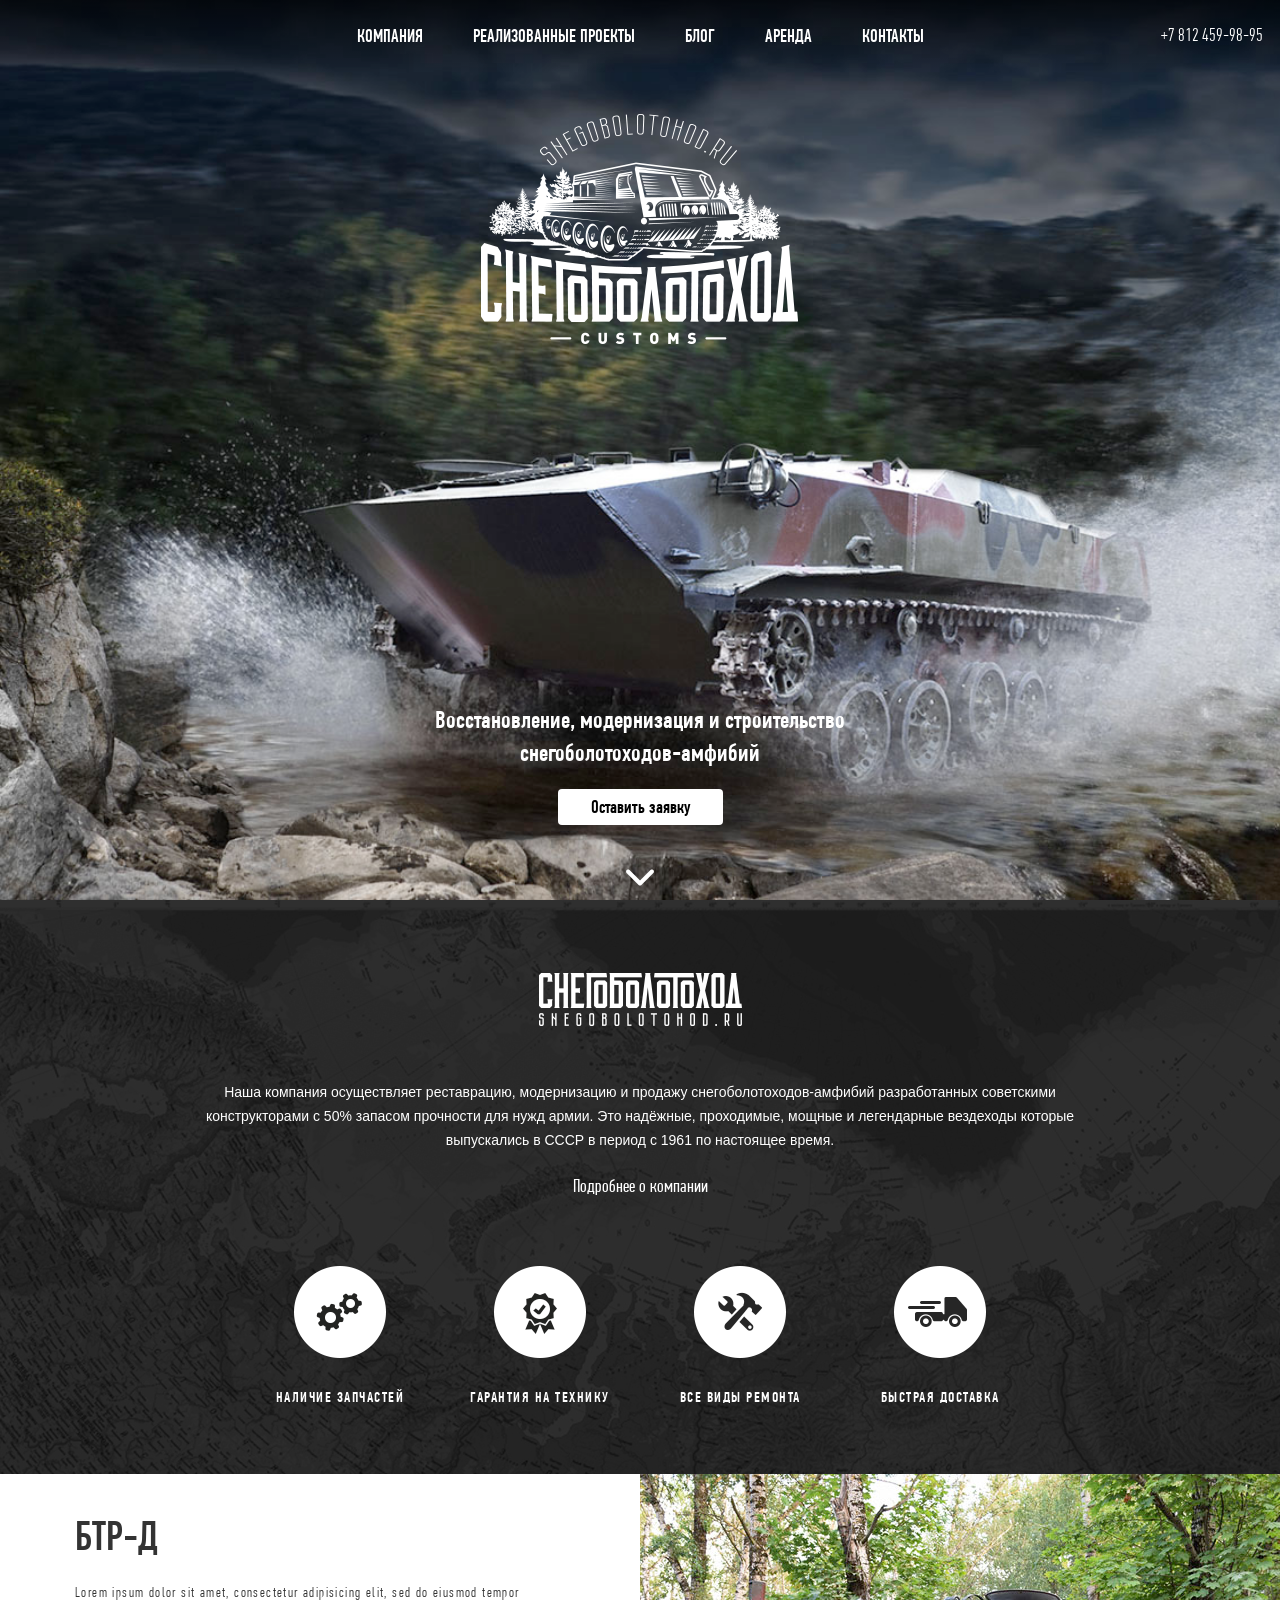
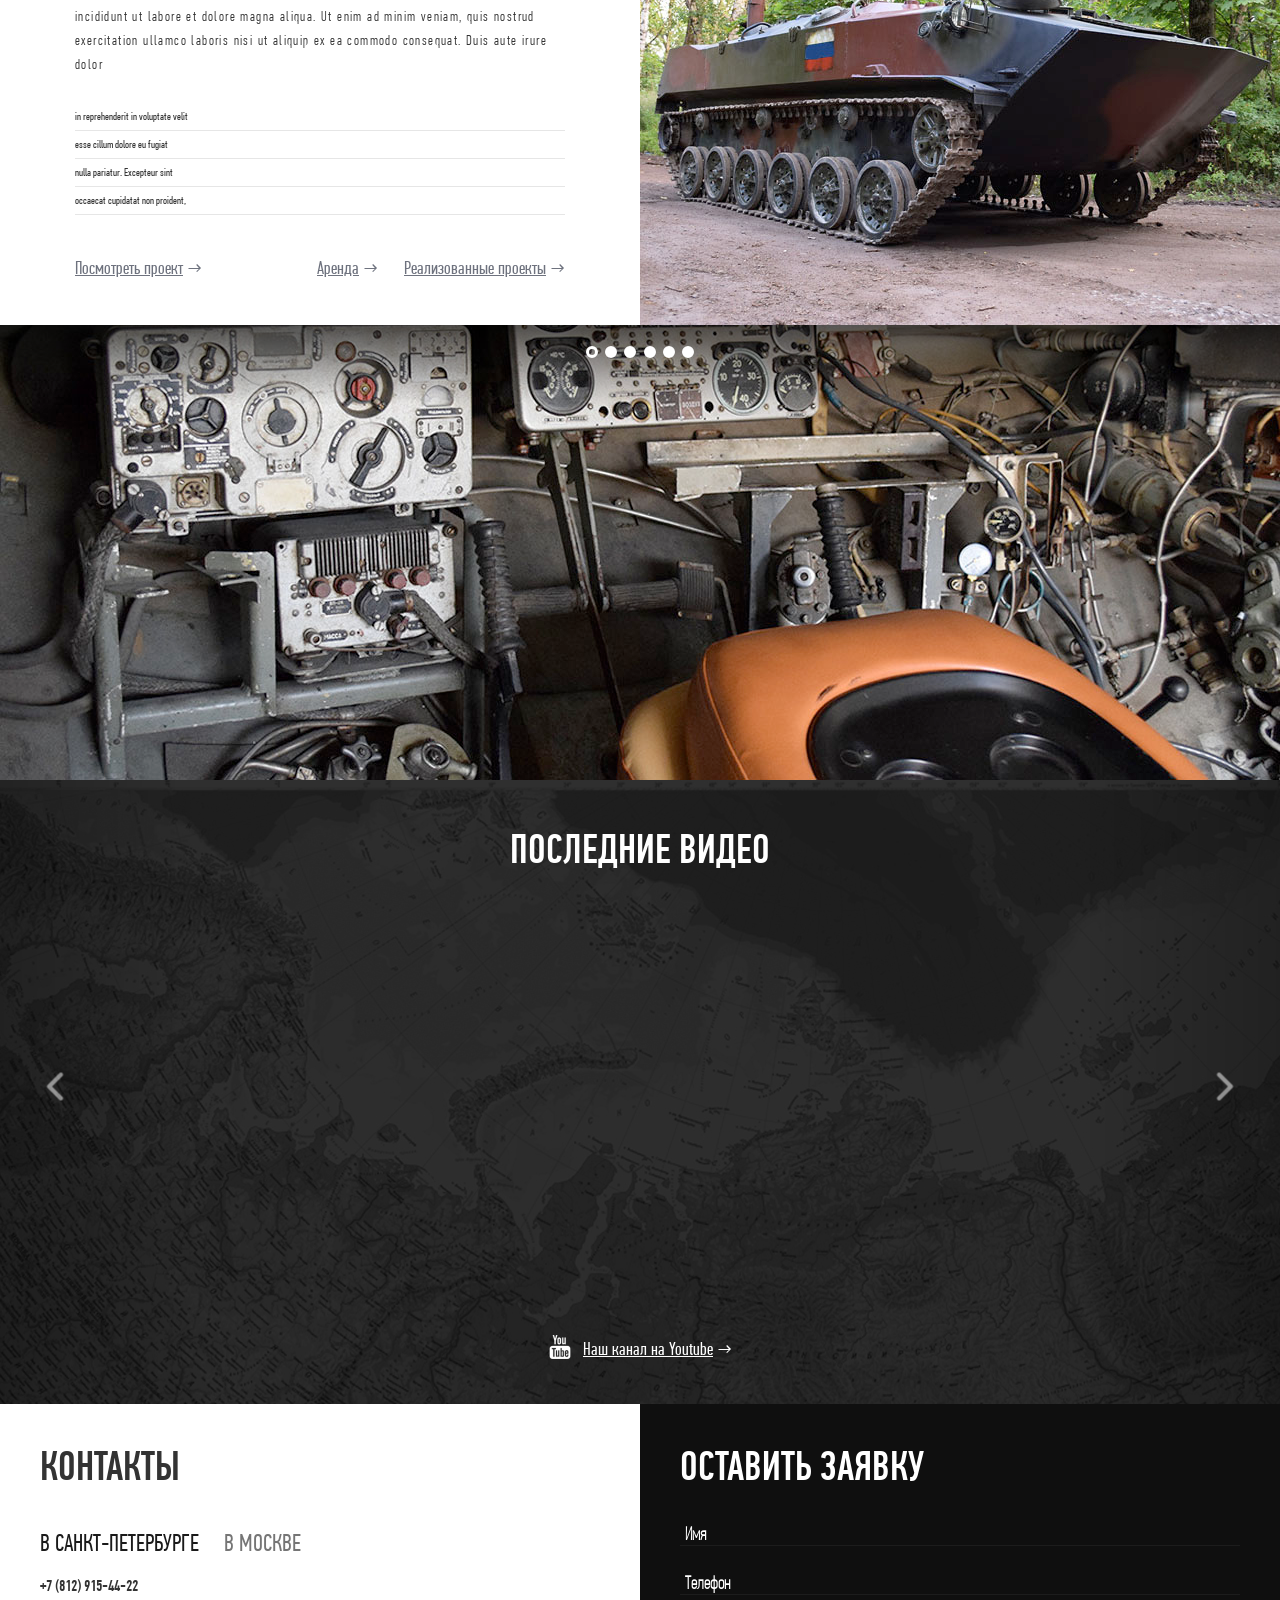
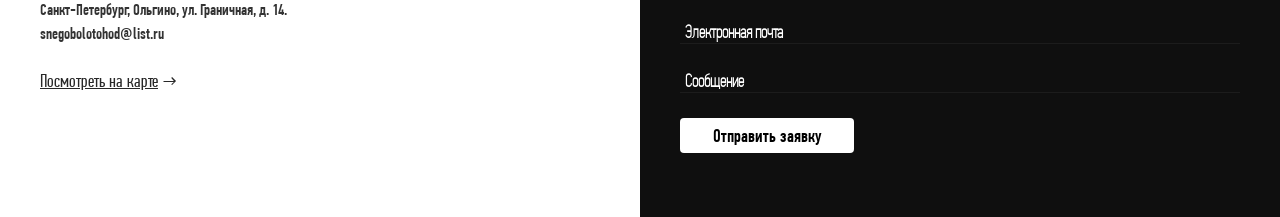
==== index.html @ ec638324 "main-page/fix: responsive styles" ====
<!DOCTYPE html>
<html>
<head>
    <meta charset="utf-8">
    <meta http-equiv="X-UA-Compatible" content="IE=edge">
    <meta name="viewport" content="width=device-width, initial-scale=1">
    <title></title>
    
    <link href="https://fonts.googleapis.com/css?family=Open+Sans:400,600&amp;subset=cyrillic" rel="stylesheet">
    <link rel="stylesheet" href="bower_components/bootstrap/dist/css/bootstrap.min.css" integrity="sha384-BVYiiSIFeK1dGmJRAkycuHAHRg32OmUcww7on3RYdg4Va+PmSTsz/K68vbdEjh4u" crossorigin="anonymous">
    <link rel="stylesheet" href="assets/css/main.css">
    <link rel="stylesheet" href="assets/css/media.css">
</head>
<body>
    <nav id="mainNav" class="navbar navbar-custom navbar-static-top">
        <div class="container">
            <div class="navbar-header page-scroll">
                <button type="button" class="navbar-toggle collapsed" data-toggle="collapse" data-target="#navbar-collapse-1">
                    <span class="icon-bar"></span>
                    <span class="icon-bar"></span>
                    <span class="icon-bar"></span>
                    <span class="sr-only">Toggle navigation</span>
                </button>
                <!-- <a class="navbar-brand page-scroll" href="#page-top">Some img</a> -->
            </div>
            <div class="collapse navbar-collapse" id="navbar-collapse-1">
                <ul class="nav navbar-nav navbar-center">
                    <li>
                        <a class="page-scroll" href="#company">Компания</a>
                    </li>
                    <li>
                        <a class="page-scroll" href="#portfolio">Реализованные проекты</a>
                    </li>
                    <li>
                        <a class="page-scroll" href="#blog">Блог</a>
                    </li>
                    <li>
                        <a class="page-scroll" href="#rent">Аренда</a>
                    </li>
                    <li>
                        <a class="page-scroll" href="#contacts">Контакты</a>
                    </li>
                </ul>
                <ul class="nav navbar-nav navbar-right">
                    <li>+7 812 459-98-95</li>
                </ul>
            </div>
        </div>
    </nav>
    <!-- Header -->
    <header>
        <div class="container text-center">
            <div class="row">
                <div class="intro-logo">
                    <img src="assets/images/logo.png" alt="">
                </div>
            </div>
            <div class="row">
                <div class="intro-text">
                    <p>Восстановление, модернизация и строительство снегоболотоходов-амфибий</p>
                    <button class="btn intro-btn white-btn">Оставить заявку</button>
                    <a href=""><i class="small-icon white-arrow"></i></a>
                </div> 
            </div>
            
        </div>
    </header>
    
    <section id="company">
        <div class="container">
            <div class="row">
                <div class="col-xs-12 text-center">
                    <div class="company-logo">
                        <img src="assets/images/logo-min.png" alt="">
                    </div>
                </div>
            </div>
            <div class="row">
                <div class="col-xs-12 text-center">
                    <p>Наша компания осуществляет реставрацию, модернизацию и продажу снегоболотоходов-амфибий разработанных советскими конструкторами с 50% запасом прочности для нужд армии. Это надёжные, проходимые, мощные и легендарные вездеходы которые выпускались в СССР в период с 1961 по настоящее время.</p>
                </div>
                <div class="col-xs-12 text-center">
                    <a href="">Подробнее о компании</a>
                </div>
            </div>
            <div class="row features">
                <div class="col-xs-12 col-sm-3 text-center">
                    <i class="circle-icon tools"></i>
                    <h2 class="company-heading">Наличие запчастей</h2>
                </div>
                <div class="col-xs-12 col-sm-3 text-center">
                    <i class="circle-icon medal"></i>
                    <h2 class="company-heading">Гарантия на технику</h2>
                </div>
                <div class="col-xs-12 col-sm-3 text-center">
                    <i class="circle-icon repairs"></i>
                    <h2 class="company-heading">Все виды ремонта</h2>
                </div>
                <div class="col-xs-12 col-sm-3 text-center">
                    <i class="circle-icon bus"></i>
                    <h2 class="company-heading">Быстрая доставка</h2>
                </div>
            </div>
        </div>
    </section>
    <section id="portfolio" class="clearfix">
        <div class="col-xs-12 col-sm-6 text-col">
            <h1 class="text-left">БТР-Д</h1>
            <p>Lorem ipsum dolor sit amet, consectetur adipisicing elit, sed do eiusmod tempor incididunt ut labore et dolore magna aliqua. Ut enim ad minim veniam, quis nostrud exercitation ullamco laboris nisi ut aliquip ex ea commodo consequat. Duis aute irure dolor</p>
            <ul class="list-unstyled list-underline">
                <li>in reprehenderit in voluptate velit </li>
                <li>esse cillum dolore eu fugiat </li>
                <li>nulla pariatur. Excepteur sint </li>
                <li>occaecat cupidatat non proident, </li>
            </ul>
            <div class="links clearfix">
                <a href=""><span>Посмотреть проект</span> →</a>
                <a href=""><span>Реализованные проекты</span> →</a>
                <a href=""><span>Аренда</span> →</a>
            </div>
        </div>
        <div class="col-xs-12 col-sm-6 image-col">
            <img src="assets/images/pic1.jpg" alt="">   
        </div>
    </section>
    
    <section id="gallery">
        <div id="galleryCarousel" class="carousel slide" data-ride="carousel">
            <ol class="carousel-indicators">
                <li data-target="#galleryCarousel" data-slide-to="0" class="active"></li>
                <li data-target="#galleryCarousel" data-slide-to="1"></li>
                <li data-target="#galleryCarousel" data-slide-to="2"></li>
                <li data-target="#galleryCarousel" data-slide-to="3"></li>
                <li data-target="#galleryCarousel" data-slide-to="4"></li>
                <li data-target="#galleryCarousel" data-slide-to="5"></li>
            </ol> 
            <div class="carousel-inner" role="listbox">
                <div class="item active">
                    <img src="assets/images/pic2.jpg" alt="">
                </div>
                <div class="item">
                    <img src="assets/images/pic2.jpg" alt="">
                </div>
                <div class="item">
                    <img src="assets/images/pic2.jpg" alt="">
                </div>
                <div class="item">
                    <img src="assets/images/pic2.jpg" alt="">
                </div>
                <div class="item">
                    <img src="assets/images/pic2.jpg" alt="">
                </div>
                <div class="item">
                    <img src="assets/images/pic2.jpg" alt="">
                </div>
            </div>
        </div>
    </section>
    
    <section id="video">
        <div id="videoCarousel" class="carousel slide clearfix" data-ride="carousel" data-interval="false">
            <h1 class="text-center">Последние видео</h1>
            <div class="carousel-inner" role="listbox">
                <div class="item active">
                    <div class="iframe-container">
                        <iframe src="https://www.youtube.com/embed/xzTuMqODyd0" frameborder="0" allowfullscreen></iframe>
                    </div>
                </div>

                <div class="item">
                    <div class="iframe-container">
                        <iframe src="https://www.youtube.com/embed/xzTuMqODyd0" frameborder="0" allowfullscreen></iframe>
                    </div>
                </div>

                <div class="item">
                    <div class="iframe-container">
                        <iframe src="https://www.youtube.com/embed/xzTuMqODyd0" frameborder="0" allowfullscreen></iframe>
                    </div>
                </div>
            </div>

            <!-- Left and right controls -->
            <a class="left carousel-control" href="#videoCarousel" role="button" data-slide="prev">
                <span class="small-icon white-arrow" aria-hidden="true"></span>
                <span class="sr-only">Previous</span>
            </a>
            <a class="right carousel-control" href="#videoCarousel" role="button" data-slide="next">
                <span class="small-icon white-arrow" aria-hidden="true"></span></span>
                <span class="sr-only">Next</span>
            </a>
            <div class="container text-center">
                <div class="row read-more">
                    <i class="small-icon youtube-big"></i>
                    <a href=""><span>Наш канал на Youtube</span> →</a>
                </div>
            </div>            
        </div>
    </section>
    
    <section id="contacts" class="clearfix">
        <div class="col-xs-12 col-sm-6 contacts-col text-col">
            <h1>КОНТАКТЫ</h1>
            <div class="col-xs-7 address">
                <ul class="nav nav-pills">
                    <li class="active"><a data-toggle="pill" href="#spb">В Санкт-Петербурге</a></li>
                    <li><a data-toggle="pill" href="#msk">В Москве</a></li>
                </ul>
                <div class="tab-content">
                    <div id="spb" class="tab-pane fade in active">
                        <p>+7 (812) 915-44-22</p>
                        <p>Санкт-Петербург, Ольгино, ул. Граничная, д. 14.</p>
                        <p>snegobolotohod@list.ru</p>
                        <a href=""><span>Посмотреть на карте</span> →</a>
                    </div>
                    <div id="msk" class="tab-pane fade">
                        <p>+7 (812) 915-44-22</p>
                        <p>Санкт-Петербург, Ольгино, ул. Граничная, д. 14.</p>
                        <p>snegobolotohod@list.ru</p>
                        <a href=""><span>Посмотреть на карте</span> →</a>
                    </div>
                </div>
            </div>           
        </div> 
        <div class="col-xs-12 col-sm-6 feedback-col text-col">
            <h1>Оставить заявку</h1>
            <form>
                <div class="group">      
                    <input type="text" required>
                    <span class="bar"></span>
                    <label>Имя</label>
                </div>
                <div class="group">      
                    <input type="text" required>
                    <span class="bar"></span>
                    <label>Телефон</label>
                </div>
                <div class="group">      
                    <input type="email" required>
                    <span class="bar"></span>
                    <label>Электронная почта</label>
                </div>
                <div class="group">      
                    <input type="text" required>
                    <span class="bar"></span>
                    <label>Сообщение</label>
                </div>
            </form>
            <button class="btn white-btn">Отправить заявку</button>
        </div>
    </section>
    
    <script src="bower_components/jquery/dist/jquery.min.js"></script>
    <script src="bower_components/bootstrap/dist/js/bootstrap.min.js"></script>
    <script src="assets/js/main.js"></script>
</body>
</html>
---- assets/css/main.css ----
@font-face {
  font-family: 'PFDinTextCompPro-XThin';
  src: url('../fonts/PFDinTextCompPro-XThin.ttf');
  font-weight: 200;
}
@font-face {
  font-family: 'PFDinTextCompPro-Light';
  src: url('../fonts/PFDinTextCompPro-Light.ttf');
  font-weight: 300;
}
@font-face {
  font-family: 'PFDinTextCompPro-Regular';
  src: url('../fonts/PFDinTextCompPro-Regular.ttf');
  font-weight: 400;
}
@font-face {
  font-family: 'PFDinTextCompPro-Medium';
  src: url('../fonts/PFDinTextCompPro-Medium.ttf');
  font-weight: 500;
}
body {
  font-family: 'OpenSans', sans-serif;
  font-size: 19px;
  font-weight: 400;
}
#mainNav {
  font-family: 'PFDinTextCompPro-Medium', sans-serif;
  background-color: transparent;
  border: 0;
  position: absolute;
  width: 100%;
  background: -moz-linear-gradient(top, rgba(0, 0, 0, 0.65) 0%, rgba(0, 0, 0, 0) 100%);
  /* FF3.6-15 */
  background: -webkit-linear-gradient(top, rgba(0, 0, 0, 0.65) 0%, rgba(0, 0, 0, 0) 100%);
  /* Chrome10-25,Safari5.1-6 */
  background: linear-gradient(to bottom, rgba(0, 0, 0, 0.65) 0%, rgba(0, 0, 0, 0) 100%);
  /* W3C, IE10+, FF16+, Chrome26+, Opera12+, Safari7+ */
  filter: progid:DXImageTransform.Microsoft.gradient(startColorstr='#a6000000', endColorstr='#00000000', GradientType=0);
  /* IE6-9 */
}
#mainNav.navbar-fixed-top {
  background: #0f0e0e;
}
@media (min-width: 1200px) {
  #mainNav .container {
    width: 100%;
  }
}
p {
  line-height: 1.3;
}
h1 {
  font-family: 'PFDinTextCompPro-Medium', sans-serif;
  font-size: 41px;
  text-transform: uppercase;
}
.menu-items {
  font-family: 'PFDinTextCompPro-Medium', sans-serif;
  text-transform: uppercase;
  color: #fff;
  font-size: 18px;
}
.link-underline {
  font-family: 'PFDinTextCompPro-Regular', sans-serif;
  font-size: 18px;
}
.link-underline span {
  text-decoration: underline;
}
.link-underline:hover {
  text-decoration: none;
}
.text-style {
  font-size: 14px;
  line-height: 24px;
}
.navbar-nav.navbar-center {
  position: absolute;
  left: 50%;
  transform: translatex(-50%);
  min-width: 614px;
}
.navbar-nav > li > a {
  font-family: 'PFDinTextCompPro-Medium', sans-serif;
  text-transform: uppercase;
  color: #fff;
  font-size: 18px;
  padding: 26px 25px;
}
.navbar-right > li {
  font-family: 'PFDinTextCompPro-Medium', sans-serif;
  text-transform: uppercase;
  color: #fff;
  font-size: 18px;
  font-family: 'PFDinTextCompPro-Light', sans-serif;
  padding: 23px 17px;
}
.navbar-nav.navbar-right {
  font-family: 'PFDinTextCompPro-Light', sans-serif;
  padding-right: 0;
}
.navbar-toggle .icon-bar {
  background-color: #fff;
}
.small-icon {
  background-image: url('../images/sprite-1.png');
  background-repeat: no-repeat;
  display: block;
}
.small-icon.white-arrow {
  width: 28px;
  height: 17px;
  background-position: -5px -5px;
}
.small-icon .sprite-dark-arrow {
  width: 17px;
  height: 29px;
  background-position: -43px -5px;
}
.small-icon .sprite-drive2 {
  width: 16px;
  height: 16px;
  background-position: -5px -44px;
}
.small-icon .sprite-inst {
  width: 16px;
  height: 16px;
  background-position: -31px -44px;
}
.small-icon .sprite-vk {
  width: 23px;
  height: 13px;
  background-position: -70px -5px;
}
.small-icon .sprite-yout {
  width: 18px;
  height: 12px;
  background-position: -70px -28px;
}
.youtube-big {
  background-image: url('../images/youtube-24.png');
  background-repeat: no-repeat;
  display: block;
  width: 24px;
  height: 24px;
}
.circle-icon {
  background-image: url('../images/sprite-2.png');
  background-repeat: no-repeat;
  display: block;
}
.circle-icon.bus {
  width: 92px;
  height: 92px;
  background-position: -5px -5px;
}
.circle-icon.marker {
  width: 64px;
  height: 64px;
  background-position: -107px -5px;
}
.circle-icon.medal {
  width: 92px;
  height: 92px;
  background-position: -181px -5px;
}
.circle-icon.tools {
  width: 92px;
  height: 92px;
  background-position: -283px -5px;
}
.circle-icon.repairs {
  width: 92px;
  height: 92px;
  background-position: -385px -5px;
}
header {
  font-family: 'PFDinTextCompPro-Medium', sans-serif;
  color: #fff;
  background-image: url(../images/bg1.jpg);
  min-height: 600px;
  background-size: cover;
}
header .container {
  /*text-align: center;*/
  height: 100%;
  position: relative;
}
header .intro-logo {
  display: inline-block;
  margin-top: 114px;
}
header .intro-text {
  position: relative;
  max-width: 500px;
  margin: 0 auto;
  /*top: 93px;*/
  top: 94px;
  font-size: 25px;
}
header .intro-btn {
  margin: 10px auto 44px;
}
header .white-arrow {
  margin: 0 auto;
}
.white-btn {
  font-family: 'PFDinTextCompPro-Medium', sans-serif;
  background-color: #fff;
  color: #000;
  margin: 10px auto 44px;
  font-size: 18px;
  padding: 4px 32px;
}
#company {
  min-height: 574px;
  background-image: url(../images/bg.jpg);
  color: #fff;
}
#company .row {
  max-width: 900px;
  width: 100%;
  margin: 0 auto;
}
#company p {
  margin: 0 auto 20px;
  font-size: 14px;
  line-height: 24px;
}
#company a {
  color: #fff;
  font-family: 'PFDinTextCompPro-Regular', sans-serif;
  font-size: 18px;
}
#company a span {
  text-decoration: underline;
}
#company a:hover {
  text-decoration: none;
}
#company .circle-icon {
  margin: 0 auto;
}
#company .features {
  margin-top: 67px;
  max-width: 800px;
}
.company-heading {
  font-family: 'PFDinTextCompPro-Medium', sans-serif;
  text-transform: uppercase;
  color: #fff;
  font-size: 18px;
  margin-top: 31px;
  font-size: 15px;
  letter-spacing: 0.1em;
}
.company-logo {
  margin: 73px auto 54px;
}
#portfolio {
  height: auto;
}
#portfolio .image-col {
  height: auto;
  padding: 0;
}
#portfolio .image-col img {
  width: 100%;
}
#portfolio .text-col {
  padding: 20px 75px;
}
#portfolio .links {
  margin-top: 40px;
}
#portfolio .links a {
  font-family: 'PFDinTextCompPro-Regular', sans-serif;
  font-size: 18px;
  color: #0e1529;
  opacity: .6;
  float: right;
}
#portfolio .links a span {
  text-decoration: underline;
}
#portfolio .links a:hover {
  text-decoration: none;
}
#portfolio .links a:hover {
  opacity: 1;
}
#portfolio .links a:first-child {
  float: left;
}
#portfolio .links a:last-child {
  margin-right: 26px;
}
#portfolio p {
  font-family: 'PFDinTextCompPro-Light', sans-serif;
  font-size: 14px;
  line-height: 24px;
  letter-spacing: 0.1em;
  margin: 21px 0 27px;
}
a .link-arrow {
  text-decoration: none;
}
.list-underline li {
  height: 28px;
  border-bottom: 1px solid #E6E6E6;
  font-size: 11px;
  font-family: 'PFDinTextCompPro-Regular', sans-serif;
  padding: 6px 0;
}
#gallery .carousel-inner > .item > a > img,
#gallery .carousel-inner > .item > img {
  width: 100%;
  object-fit: cover;
  min-height: 350px;
}
#gallery .carousel-indicators {
  top: 0;
  width: 100%;
  left: 0;
  margin-left: 0;
  height: 80px;
  bottom: 0;
  background: -moz-linear-gradient(top, rgba(0, 0, 0, 0.65) 0%, rgba(0, 0, 0, 0) 100%);
  background: -webkit-linear-gradient(top, rgba(0, 0, 0, 0.65) 0%, rgba(0, 0, 0, 0) 100%);
  background: linear-gradient(to bottom, rgba(0, 0, 0, 0.65) 0%, rgba(0, 0, 0, 0) 100%);
  filter: progid:DXImageTransform.Microsoft.gradient(startColorstr='#a6000000', endColorstr='#00000000', GradientType=0);
}
#gallery .carousel-indicators li {
  margin-top: 21px;
  width: 12px;
  height: 12px;
  background-color: #fff;
  border: 3px solid #fff;
}
#gallery .carousel-indicators li.active {
  background-color: transparent;
  margin: 1px;
}
#video {
  background-image: url(../images/bg.jpg);
  color: #fff;
  /* 16x9 Aspect Ratio 
    .intrinsic-container-16x9 {
      padding-bottom: 56.25%;
    }

    /* 4x3 Aspect Ratio 
    .intrinsic-container-4x3 {
      padding-bottom: 75%;
    }*/
}
#video .iframe-container {
  max-width: 715px;
  max-height: 400px;
  position: relative;
  height: 0;
  overflow: hidden;
  padding-bottom: 400px;
  margin: 0 auto;
  display: block;
}
#video .iframe-container iframe {
  position: absolute;
  top: 0;
  /*left: 0;*/
  width: 100%;
  height: 100%;
  max-width: 715px;
  max-height: 400px;
}
#video h1 {
  margin: 47px 0 30px;
}
#video .white-arrow {
  top: 50%;
  margin-top: -14px;
  position: absolute;
}
#video .left .white-arrow {
  transform: rotate(90deg);
  left: 41px;
}
#video .right .white-arrow {
  transform: rotate(-90deg);
  right: 41px;
}
#video .youtube-big {
  display: inline-block;
  left: 0;
  top: 0;
  position: absolute;
}
#video .read-more {
  position: relative;
  display: inline-block;
  height: 24px;
  margin: 33px auto 45px;
}
#video .read-more span {
  margin-left: 35px;
  color: #fff;
}
#video .read-more a {
  font-family: 'PFDinTextCompPro-Regular', sans-serif;
  font-size: 18px;
  color: #fff;
}
#video .read-more a span {
  text-decoration: underline;
}
#video .read-more a:hover {
  text-decoration: none;
}
#contacts {
  /* active state */
  /* active state */
}
#contacts .feedback-col {
  background-color: #0f0f0f;
  color: #fff;
}
#contacts .text-col {
  padding: 20px 40px;
}
#contacts .address {
  padding: 27px 0;
}
#contacts .address li a {
  padding: 0;
  margin: 0;
  font-family: 'PFDinTextCompPro-Regular', sans-serif;
  font-size: 24px;
  text-transform: uppercase;
  color: #1a1a1a;
  opacity: .6;
}
#contacts li.active a {
  background-color: #fff;
  opacity: 1;
}
#contacts li:hover a {
  background-color: #fff;
  opacity: .8;
}
#contacts .nav-pills > li + li {
  margin-left: 25px;
}
#contacts .tab-content > .tab-pane {
  margin-top: 14px;
}
#contacts p {
  font-family: 'PFDinTextCompPro-Medium', sans-serif;
  font-size: 16px;
  line-height: 24px;
  margin: 0;
}
#contacts a {
  font-family: 'PFDinTextCompPro-Regular', sans-serif;
  font-size: 18px;
  color: #282828;
  display: block;
  margin-top: 22px;
}
#contacts a span {
  text-decoration: underline;
}
#contacts a:hover {
  text-decoration: none;
}
#contacts form {
  margin-top: 23px;
}
#contacts .group {
  position: relative;
  margin-bottom: 15px;
}
#contacts input {
  font-size: 16px;
  padding: 6px 10px 4px;
  display: block;
  width: 100%;
  border: none;
  border-bottom: 1px solid #1C1C1C;
  background-color: transparent;
}
#contacts input:focus {
  outline: none;
}
#contacts label {
  color: #fff;
  font-size: 18px;
  font-family: 'PFDinTextCompPro-XThin', sans-serif;
  position: absolute;
  pointer-events: none;
  left: 5px;
  top: 10px;
  transition: 0.2s ease all;
  -moz-transition: 0.2s ease all;
  -webkit-transition: 0.2s ease all;
}
#contacts input:focus ~ label,
#contacts input:valid ~ label {
  top: -10px;
  font-size: 14px;
  color: #fff;
}
#contacts .bar {
  position: relative;
  display: block;
  width: 100%;
}
#contacts .bar:before,
#contacts .bar:after {
  content: '';
  height: 1px;
  width: 0;
  bottom: 1px;
  position: absolute;
  background: #BFBFBF;
  transition: 0.2s ease all;
  -moz-transition: 0.2s ease all;
  -webkit-transition: 0.2s ease all;
}
#contacts input:focus ~ .bar:before,
#contacts input:focus ~ .bar:after {
  width: 100%;
}
---- assets/css/media.css ----
@media (min-width: 1280px) {
  /*.container {
		width: 1260px;
	}*/
}
@media (max-width: 1200px) {
  .container {
    width: 100%;
  }
}
@media (max-width: 870px) {
  .navbar-nav > li > a {
    padding: 26px 20px;
  }
  #video .left .white-arrow {
    left: 10px;
  }
  #video .right .white-arrow {
    right: 10px;
  }
}
@media (max-width: 768px) {
  #video .iframe-container {
    margin: 0 40px;
  }
}
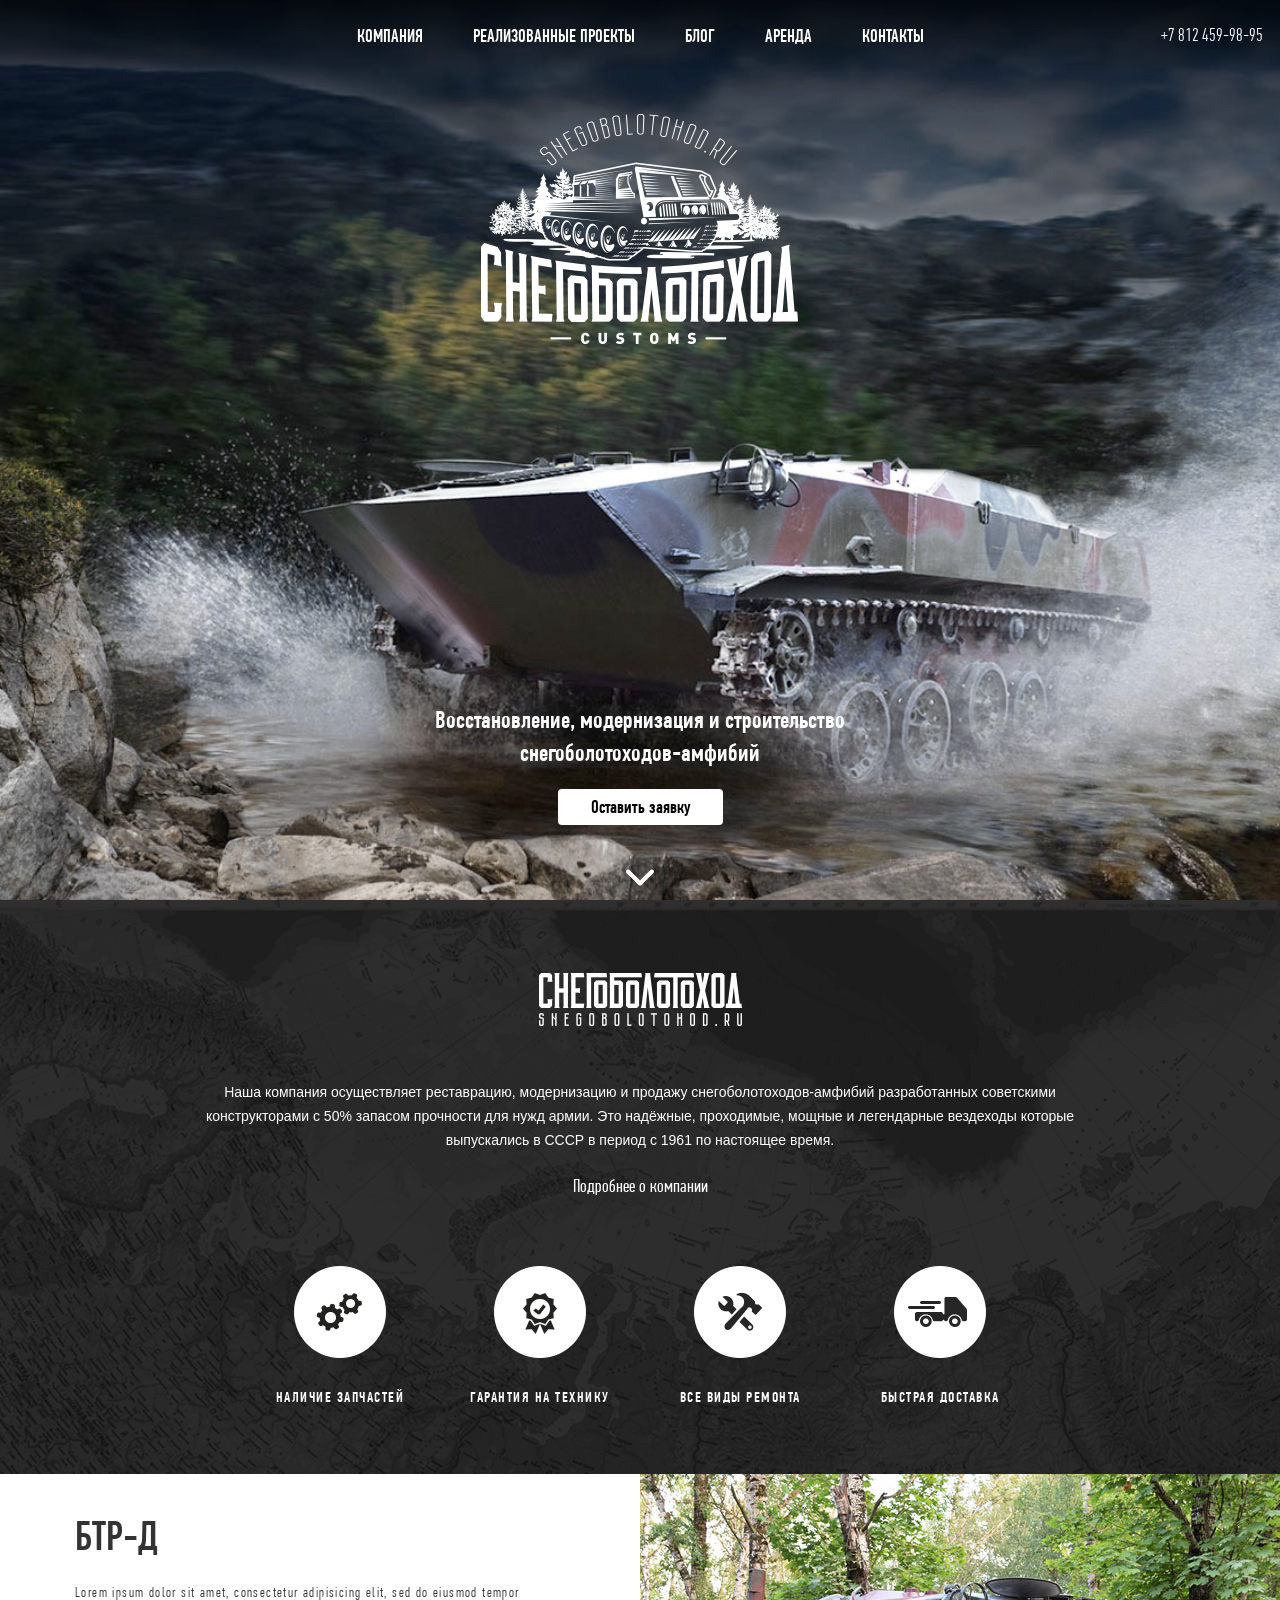
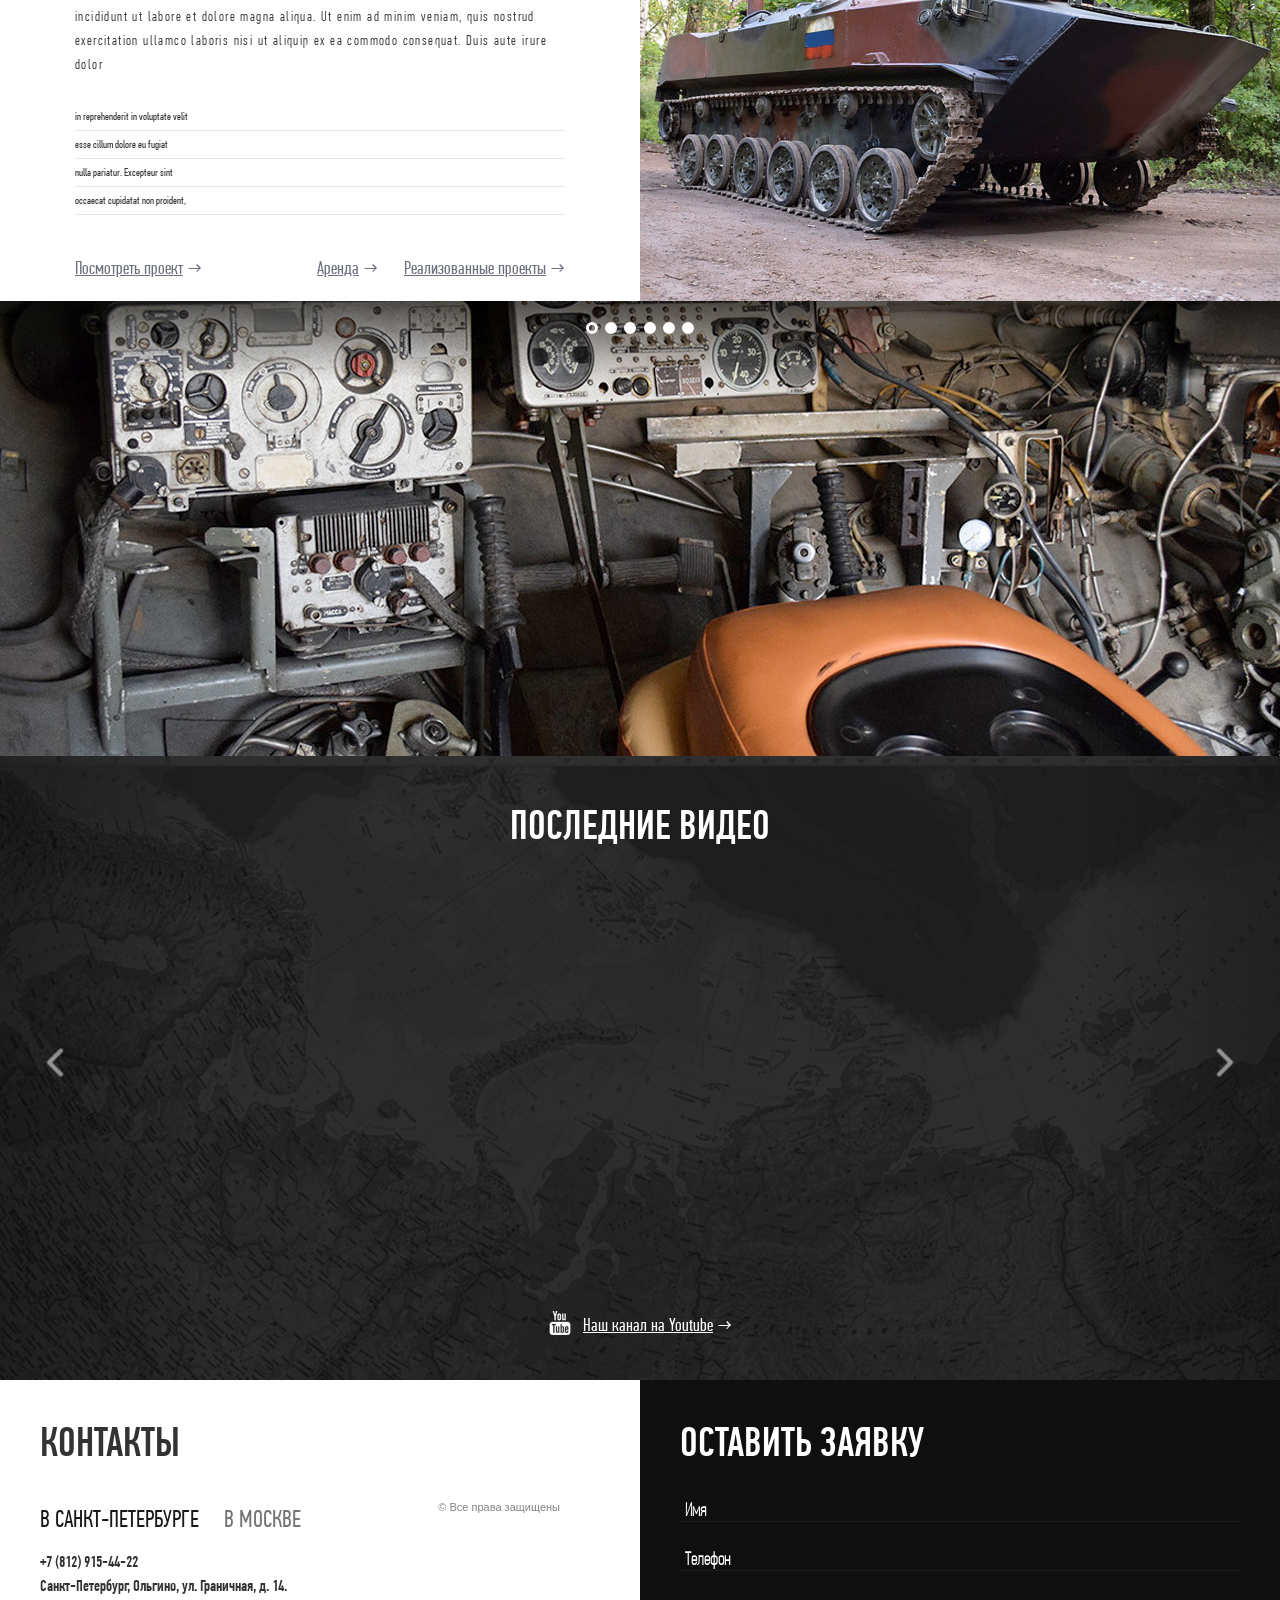
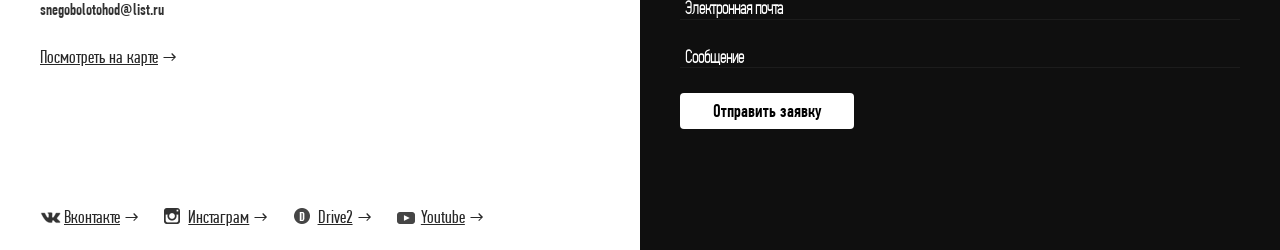
==== commit b2ae70b9: "responsive styles added" ====
--- a/index.html
+++ b/index.html
@@ -23,7 +23,7 @@
                 </button>
                 <!-- <a class="navbar-brand page-scroll" href="#page-top">Some img</a> -->
             </div>
-            <div class="collapse navbar-collapse" id="navbar-collapse-1">
+            <div class="collapse navbar-collapse clearfix" id="navbar-collapse-1">
                 <ul class="nav navbar-nav navbar-center">
                     <li>
                         <a class="page-scroll" href="#company">Компания</a>
@@ -41,7 +41,7 @@
                         <a class="page-scroll" href="#contacts">Контакты</a>
                     </li>
                 </ul>
-                <ul class="nav navbar-nav navbar-right">
+                <ul class="nav navbar-nav navbar-right hidden-xs">
                     <li>+7 812 459-98-95</li>
                 </ul>
             </div>
@@ -120,7 +120,7 @@
             </div>
         </div>
         <div class="col-xs-12 col-sm-6 image-col">
-            <img src="assets/images/pic1.jpg" alt="">   
+            <img src="assets/images/pic1.jpg" alt="" class="img-responsive">   
         </div>
     </section>
     
@@ -136,22 +136,22 @@
             </ol> 
             <div class="carousel-inner" role="listbox">
                 <div class="item active">
-                    <img src="assets/images/pic2.jpg" alt="">
-                </div>
-                <div class="item">
-                    <img src="assets/images/pic2.jpg" alt="">
-                </div>
-                <div class="item">
-                    <img src="assets/images/pic2.jpg" alt="">
-                </div>
-                <div class="item">
-                    <img src="assets/images/pic2.jpg" alt="">
-                </div>
-                <div class="item">
-                    <img src="assets/images/pic2.jpg" alt="">
-                </div>
-                <div class="item">
-                    <img src="assets/images/pic2.jpg" alt="">
+                    <img src="assets/images/pic2.jpg" alt="" class="img-responsive">
+                </div>
+                <div class="item">
+                    <img src="assets/images/pic2.jpg" alt="" class="img-responsive">
+                </div>
+                <div class="item">
+                    <img src="assets/images/pic2.jpg" alt="" class="img-responsive">
+                </div>
+                <div class="item">
+                    <img src="assets/images/pic2.jpg" alt="" class="img-responsive">
+                </div>
+                <div class="item">
+                    <img src="assets/images/pic2.jpg" alt="" class="img-responsive">
+                </div>
+                <div class="item">
+                    <img src="assets/images/pic2.jpg" alt="" class="img-responsive">
                 </div>
             </div>
         </div>
@@ -201,7 +201,7 @@
     <section id="contacts" class="clearfix">
         <div class="col-xs-12 col-sm-6 contacts-col text-col">
             <h1>КОНТАКТЫ</h1>
-            <div class="col-xs-7 address">
+            <div class="col-xs-12 col-md-9 col-lg-7 address">
                 <ul class="nav nav-pills">
                     <li class="active"><a data-toggle="pill" href="#spb">В Санкт-Петербурге</a></li>
                     <li><a data-toggle="pill" href="#msk">В Москве</a></li>
@@ -220,7 +220,27 @@
                         <a href=""><span>Посмотреть на карте</span> →</a>
                     </div>
                 </div>
-            </div>           
+            </div>     
+            <span class="rights">© Все права защищены</span> 
+            <div class="col-xs-12 links clearfix">
+                    <a href="">
+                        <span class="small-icon vk"></span>
+                        <span class="social-text">Вконтакте</span> →
+                    </a>
+                    <a href="">
+                        <span class="small-icon instagram"></span>
+                        <span class="social-text">Инстаграм</span> →
+                    </a>
+                    <a href="">
+                        <span class="small-icon drive2"></span>
+                        <span class="social-text">Drive2</span> →
+                    </a>
+                    <a href="">
+                        <span class="small-icon youtube"></span>
+                        <span class="social-text">Youtube</span> →
+                    </a>
+            </div>
+            
         </div> 
         <div class="col-xs-12 col-sm-6 feedback-col text-col">
             <h1>Оставить заявку</h1>
@@ -252,6 +272,7 @@
     
     <script src="bower_components/jquery/dist/jquery.min.js"></script>
     <script src="bower_components/bootstrap/dist/js/bootstrap.min.js"></script>
+    <script src="assets/js/smooth-scroll.js"></script>
     <script src="assets/js/main.js"></script>
 </body>
 </html>
--- a/assets/css/main.css
+++ b/assets/css/main.css
@@ -80,7 +80,7 @@
   transform: translatex(-50%);
   min-width: 614px;
 }
-.navbar-nav > li > a {
+.navbar-center > li > a {
   font-family: 'PFDinTextCompPro-Medium', sans-serif;
   text-transform: uppercase;
   color: #fff;
@@ -117,22 +117,22 @@
   height: 29px;
   background-position: -43px -5px;
 }
-.small-icon .sprite-drive2 {
+.small-icon.drive2 {
   width: 16px;
   height: 16px;
   background-position: -5px -44px;
 }
-.small-icon .sprite-inst {
+.small-icon.instagram {
   width: 16px;
   height: 16px;
   background-position: -31px -44px;
 }
-.small-icon .sprite-vk {
+.small-icon.vk {
   width: 23px;
   height: 13px;
   background-position: -70px -5px;
 }
-.small-icon .sprite-yout {
+.small-icon.youtube {
   width: 18px;
   height: 12px;
   background-position: -70px -28px;
@@ -266,6 +266,7 @@
 }
 #portfolio .image-col img {
   width: 100%;
+  object-fit: cover;
 }
 #portfolio .text-col {
   padding: 20px 75px;
@@ -357,6 +358,7 @@
 #video .iframe-container {
   max-width: 715px;
   max-height: 400px;
+  width: 70%;
   position: relative;
   height: 0;
   overflow: hidden;
@@ -459,6 +461,13 @@
   line-height: 24px;
   margin: 0;
 }
+#contacts .rights {
+  font-size: 11px;
+  opacity: .6;
+  float: right;
+  margin-top: 25px;
+  margin-right: 40px;
+}
 #contacts a {
   font-family: 'PFDinTextCompPro-Regular', sans-serif;
   font-size: 18px;
@@ -471,6 +480,25 @@
 }
 #contacts a:hover {
   text-decoration: none;
+}
+#contacts .links {
+  padding: 0;
+  margin-top: 85px;
+}
+#contacts .links a {
+  position: relative;
+  display: inline-block;
+  margin-right: 20px;
+}
+#contacts .links a span {
+  display: inline-block;
+}
+#contacts .links a .social-text {
+  padding-left: 24px;
+}
+#contacts .links a .small-icon {
+  position: absolute;
+  bottom: 6px;
 }
 #contacts form {
   margin-top: 23px;
--- a/assets/css/media.css
+++ b/assets/css/media.css
@@ -6,6 +6,11 @@
 @media (max-width: 1200px) {
   .container {
     width: 100%;
+  }
+}
+@media (max-width: 992px) {
+  #portfolio .text-col {
+    padding: 0 20px 20px;
   }
 }
 @media (max-width: 870px) {
@@ -20,7 +25,47 @@
   }
 }
 @media (max-width: 768px) {
+  .navbar-nav.navbar-center {
+    position: relative;
+    left: 0;
+    transform: none;
+    min-width: 100%;
+  }
+  .navbar-collapse {
+    background: #0f0e0e;
+  }
+  .navbar-nav > li > a {
+    padding: 16px 20px;
+  }
   #video .iframe-container {
     margin: 0 40px;
+    width: auto;
+  }
+  #video .carousel-control {
+    width: 40px;
+  }
+  #portfolio p {
+    text-align: justify;
+  }
+  #portfolio .image-col img,
+  #contacts .feedback-col {
+    height: auto !important;
+    width: 100%;
+  }
+  #contacts .text-col {
+    padding: 20px;
+  }
+  #contacts .rights {
+    margin-right: 0;
+  }
+  #contacts .links {
+    margin-top: 20px;
   }
 }
+@media (max-width: 425px) {
+  #portfolio .links a {
+    float: none;
+    width: 100%;
+    display: block;
+  }
+}
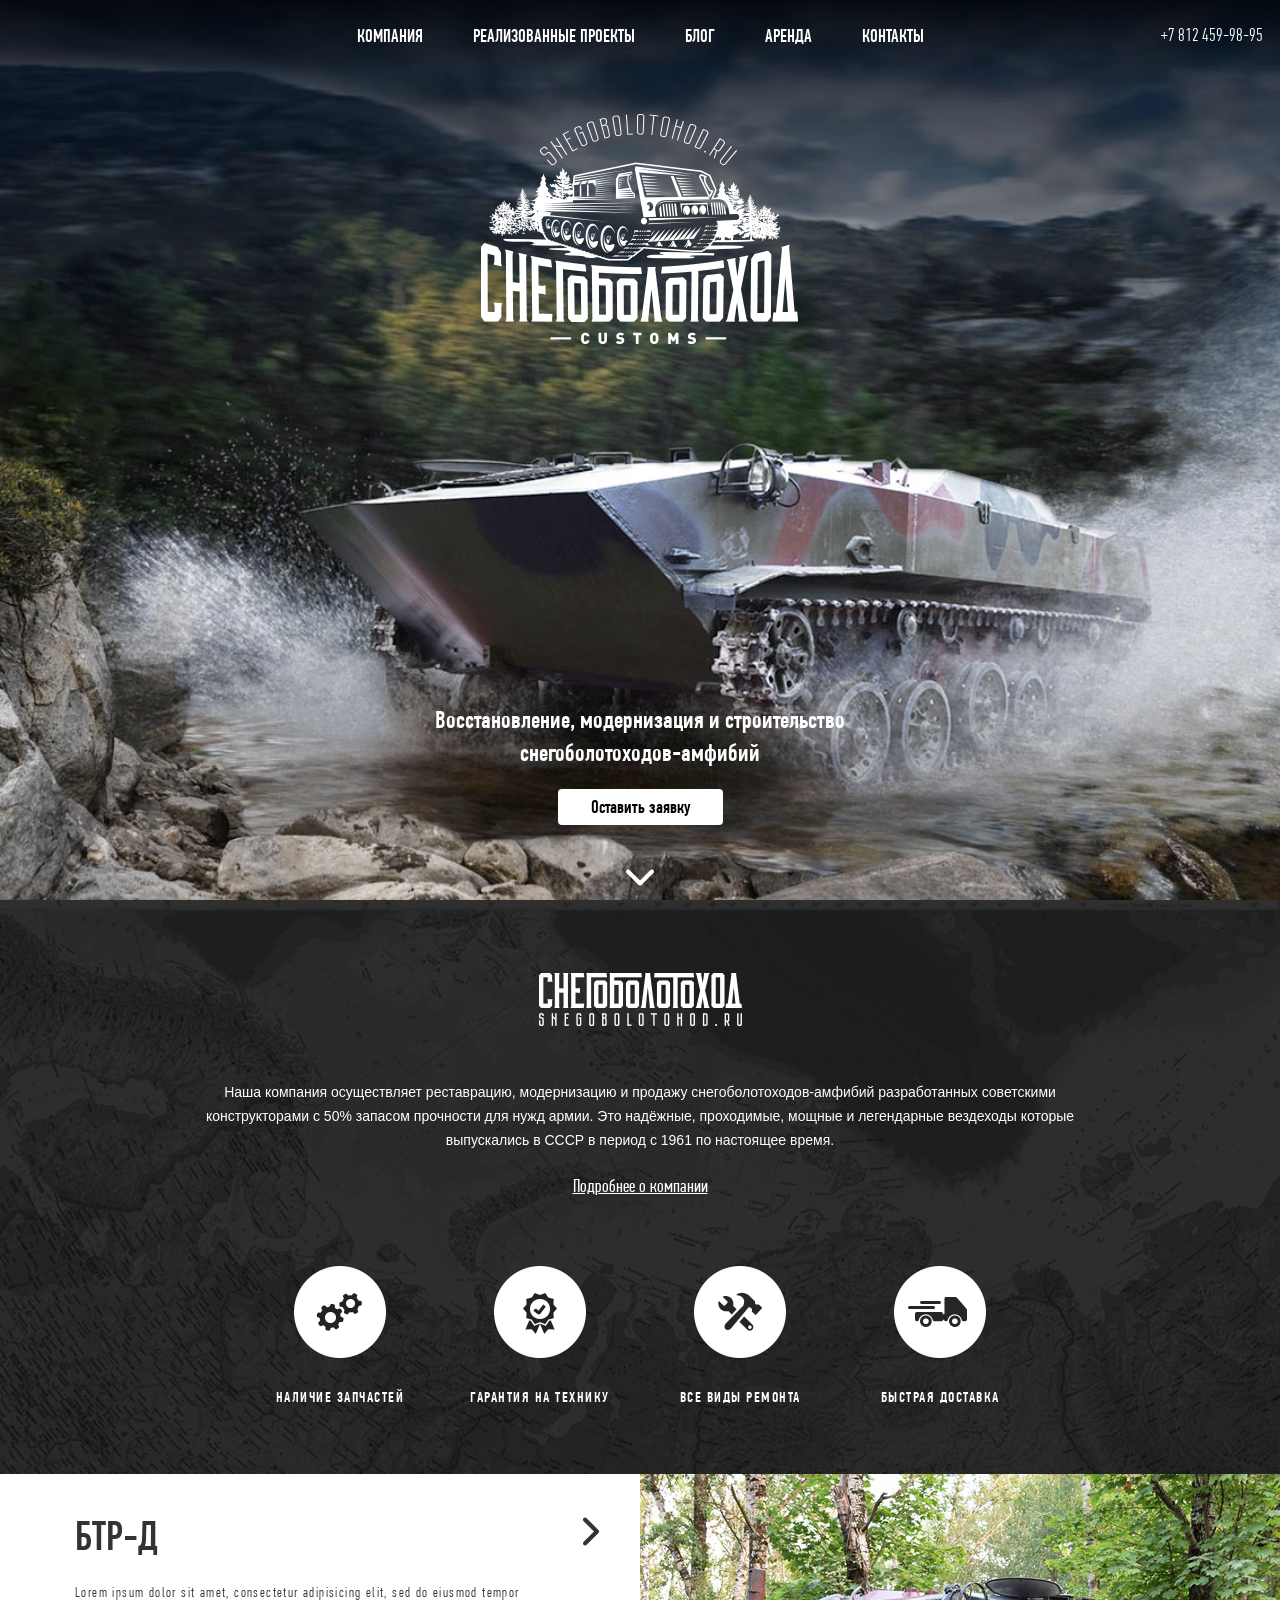
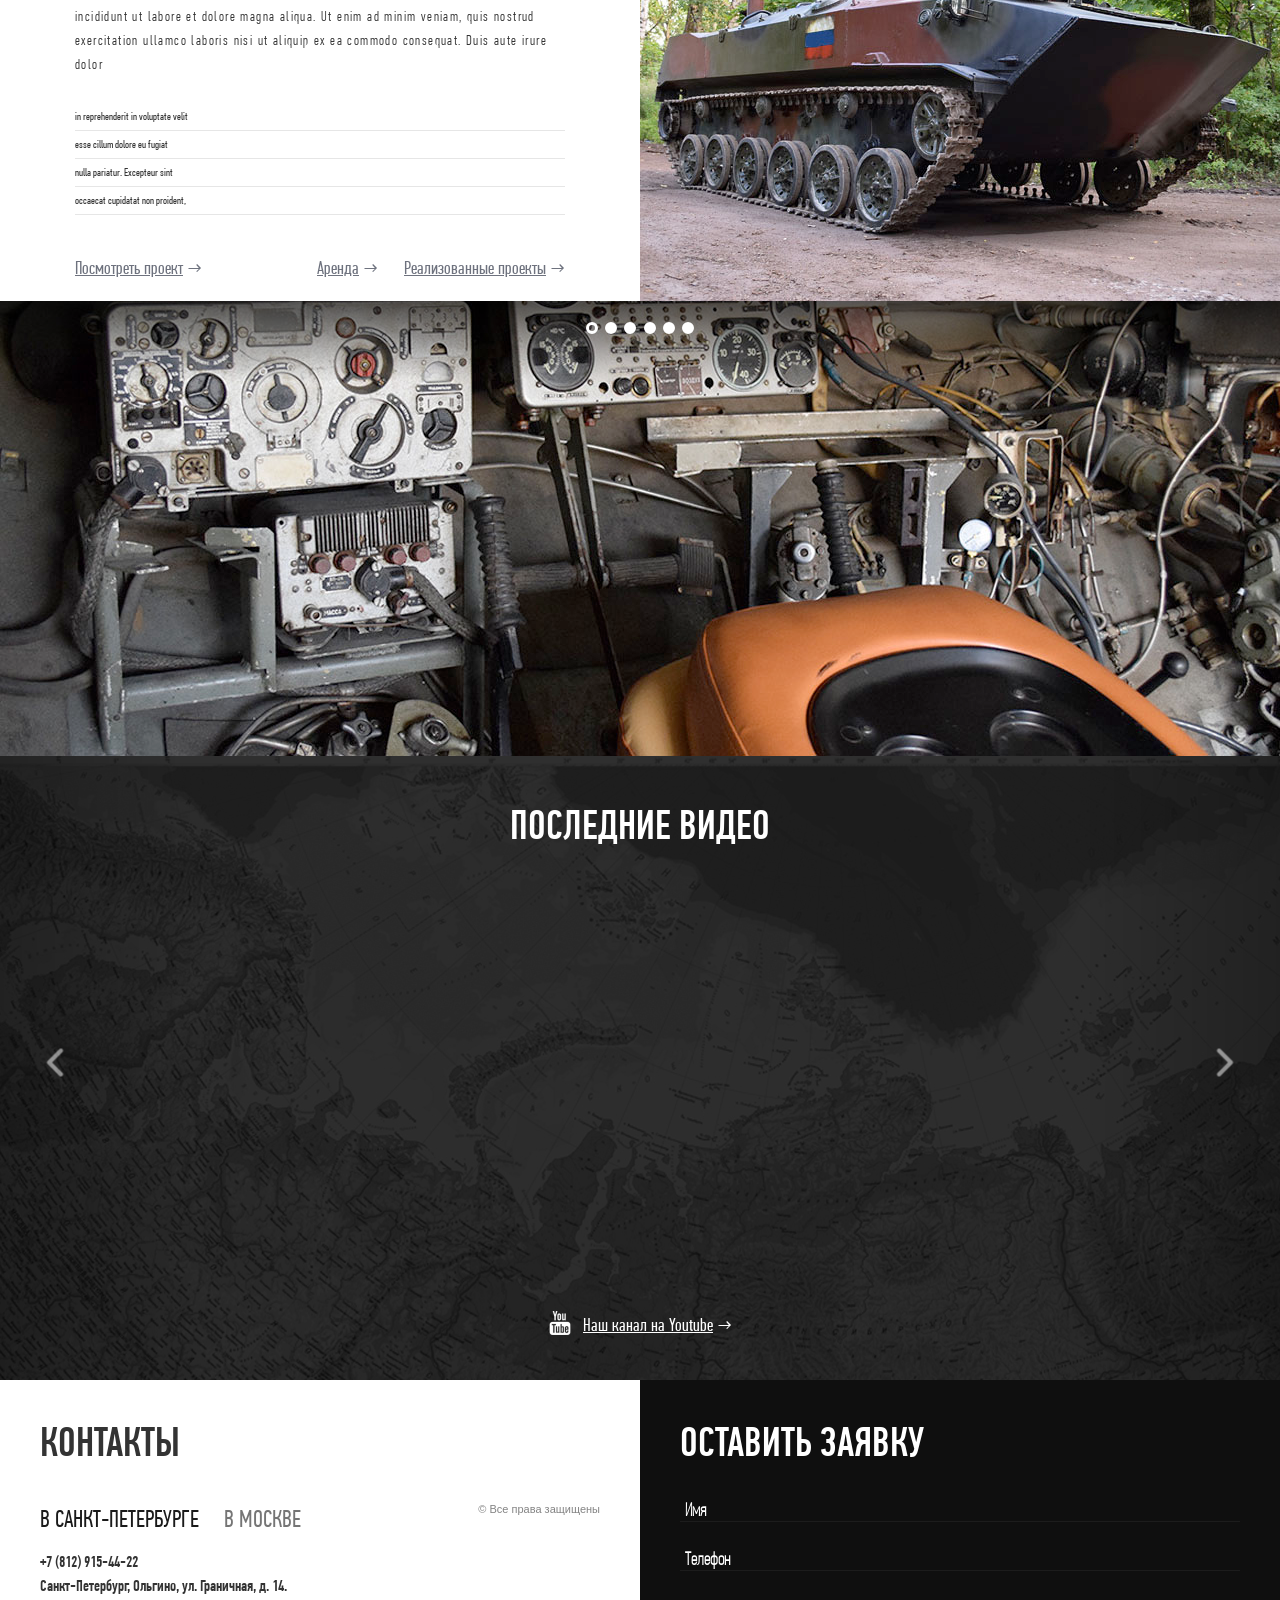
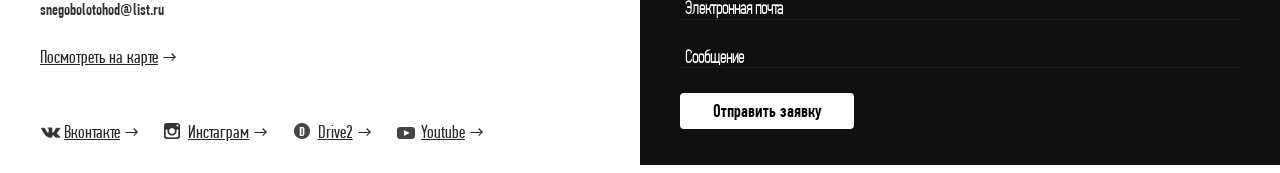
==== commit 8ee6d1b8: "black arrow added" ====
--- a/index.html
+++ b/index.html
@@ -105,6 +105,7 @@
     </section>
     <section id="portfolio" class="clearfix">
         <div class="col-xs-12 col-sm-6 text-col">
+            <a class="arrow" href=""><i class="small-icon black-arrow"></i></a>
             <h1 class="text-left">БТР-Д</h1>
             <p>Lorem ipsum dolor sit amet, consectetur adipisicing elit, sed do eiusmod tempor incididunt ut labore et dolore magna aliqua. Ut enim ad minim veniam, quis nostrud exercitation ullamco laboris nisi ut aliquip ex ea commodo consequat. Duis aute irure dolor</p>
             <ul class="list-unstyled list-underline">
@@ -224,20 +225,20 @@
             <span class="rights">© Все права защищены</span> 
             <div class="col-xs-12 links clearfix">
                     <a href="">
-                        <span class="small-icon vk"></span>
-                        <span class="social-text">Вконтакте</span> →
-                    </a>
-                    <a href="">
-                        <span class="small-icon instagram"></span>
-                        <span class="social-text">Инстаграм</span> →
-                    </a>
-                    <a href="">
-                        <span class="small-icon drive2"></span>
-                        <span class="social-text">Drive2</span> →
-                    </a>
-                    <a href="">
-                        <span class="small-icon youtube"></span>
-                        <span class="social-text">Youtube</span> →
+                        <i class="small-icon vk"></i>
+                        <span>Вконтакте</span> →
+                    </a>
+                    <a href="">
+                        <i class="small-icon instagram"></i>
+                        <span>Инстаграм</span> →
+                    </a>
+                    <a href="">
+                        <i class="small-icon drive2"></i>
+                        <span>Drive2</span> →
+                    </a>
+                    <a href="">
+                        <i class="small-icon youtube"></i>
+                        <span>Youtube</span> →
                     </a>
             </div>
             
--- a/assets/css/main.css
+++ b/assets/css/main.css
@@ -112,7 +112,7 @@
   height: 17px;
   background-position: -5px -5px;
 }
-.small-icon .sprite-dark-arrow {
+.small-icon.black-arrow {
   width: 17px;
   height: 29px;
   background-position: -43px -5px;
@@ -231,12 +231,16 @@
   color: #fff;
   font-family: 'PFDinTextCompPro-Regular', sans-serif;
   font-size: 18px;
+  text-decoration: underline;
 }
 #company a span {
   text-decoration: underline;
 }
 #company a:hover {
   text-decoration: none;
+}
+#company a:hover {
+  text-decoration: underline;
 }
 #company .circle-icon {
   margin: 0 auto;
@@ -270,6 +274,11 @@
 }
 #portfolio .text-col {
   padding: 20px 75px;
+}
+#portfolio .text-col .arrow {
+  position: absolute;
+  right: 40px;
+  top: 43px;
 }
 #portfolio .links {
   margin-top: 40px;
@@ -427,6 +436,7 @@
   color: #fff;
 }
 #contacts .text-col {
+  height: auto;
   padding: 20px 40px;
 }
 #contacts .address {
@@ -464,9 +474,10 @@
 #contacts .rights {
   font-size: 11px;
   opacity: .6;
-  float: right;
-  margin-top: 25px;
-  margin-right: 40px;
+  position: absolute;
+  top: 122px;
+  right: 40px;
+  bottom: 0;
 }
 #contacts a {
   font-family: 'PFDinTextCompPro-Regular', sans-serif;
@@ -483,7 +494,7 @@
 }
 #contacts .links {
   padding: 0;
-  margin-top: 85px;
+  /*margin-top: 85px;*/
 }
 #contacts .links a {
   position: relative;
@@ -492,8 +503,6 @@
 }
 #contacts .links a span {
   display: inline-block;
-}
-#contacts .links a .social-text {
   padding-left: 24px;
 }
 #contacts .links a .small-icon {
--- a/assets/css/media.css
+++ b/assets/css/media.css
@@ -12,6 +12,14 @@
   #portfolio .text-col {
     padding: 0 20px 20px;
   }
+  #portfolio .text-col .arrow {
+    top: 28px;
+    right: 20px;
+  }
+  #contacts .rights {
+    bottom: 5px;
+    top: auto;
+  }
 }
 @media (max-width: 870px) {
   .navbar-nav > li > a {
@@ -24,7 +32,7 @@
     right: 10px;
   }
 }
-@media (max-width: 768px) {
+@media (max-width: 767px) {
   .navbar-nav.navbar-center {
     position: relative;
     left: 0;
@@ -55,9 +63,6 @@
   #contacts .text-col {
     padding: 20px;
   }
-  #contacts .rights {
-    margin-right: 0;
-  }
   #contacts .links {
     margin-top: 20px;
   }
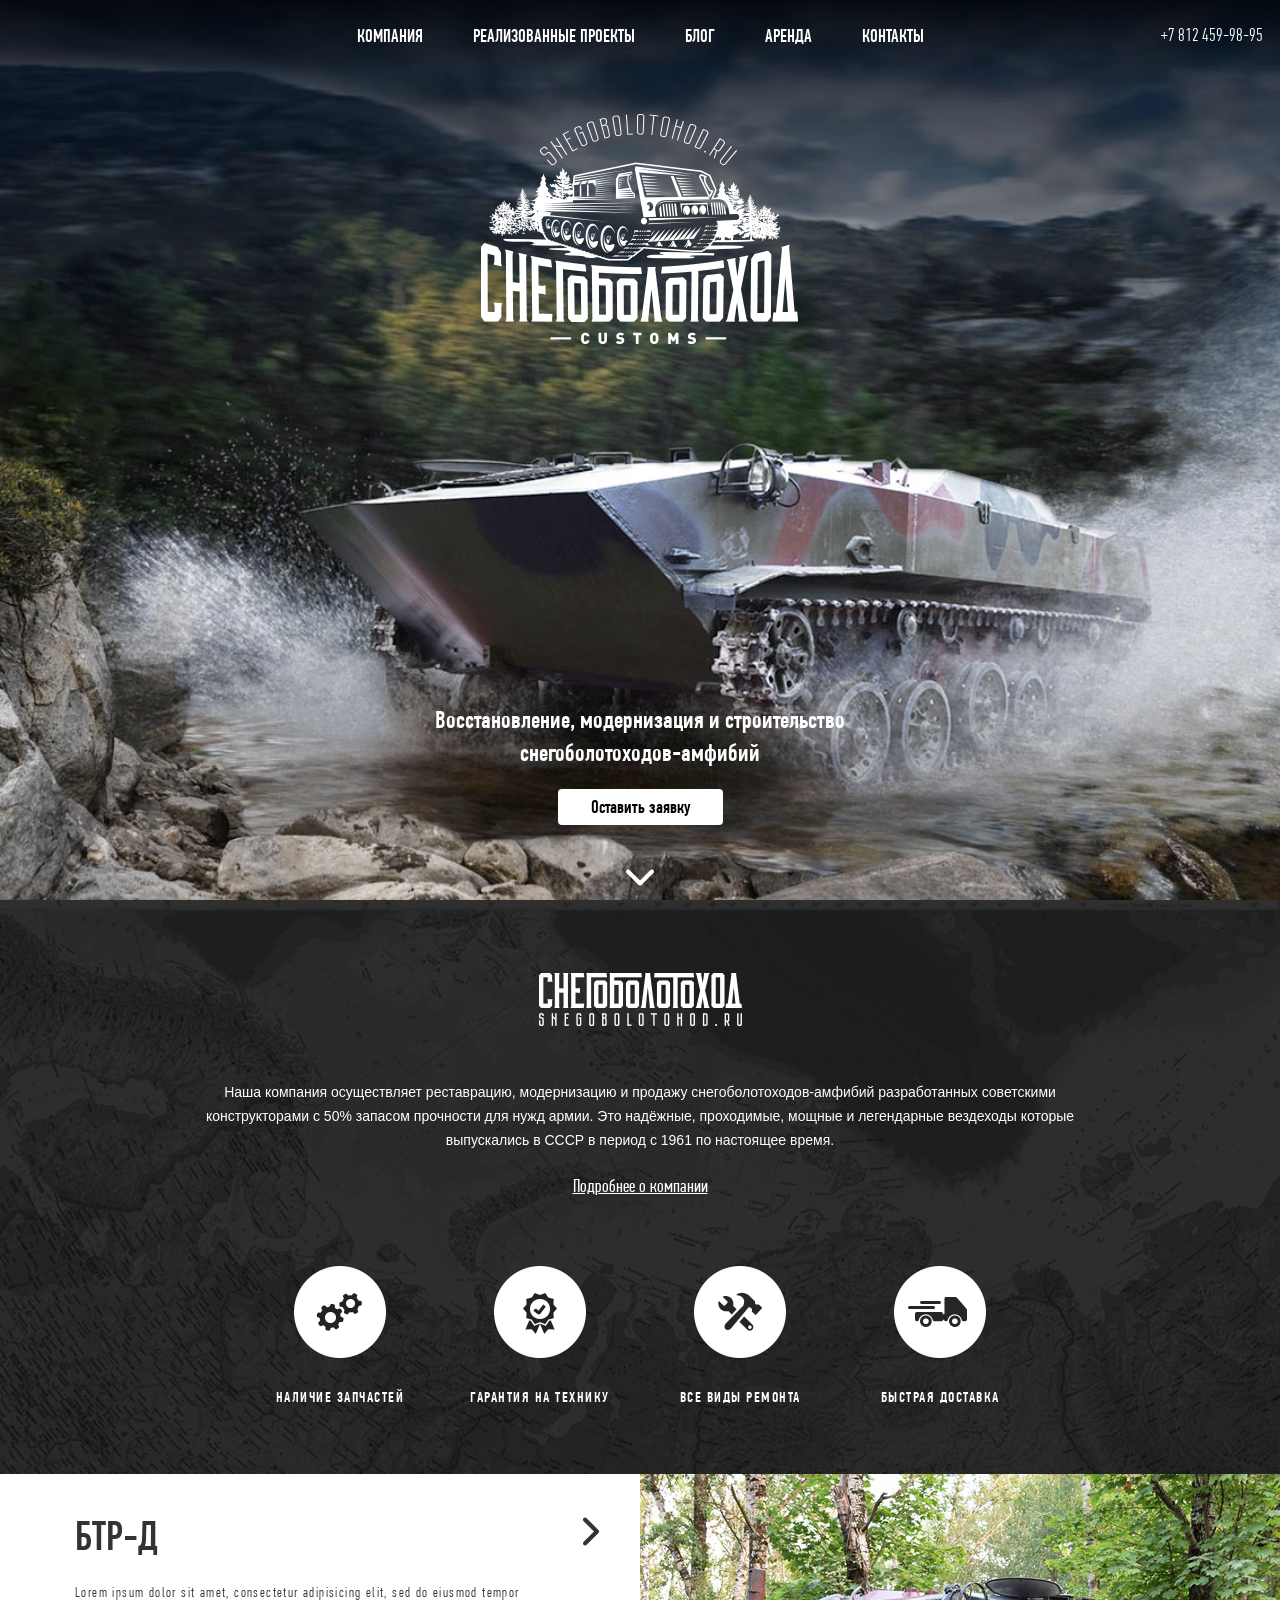
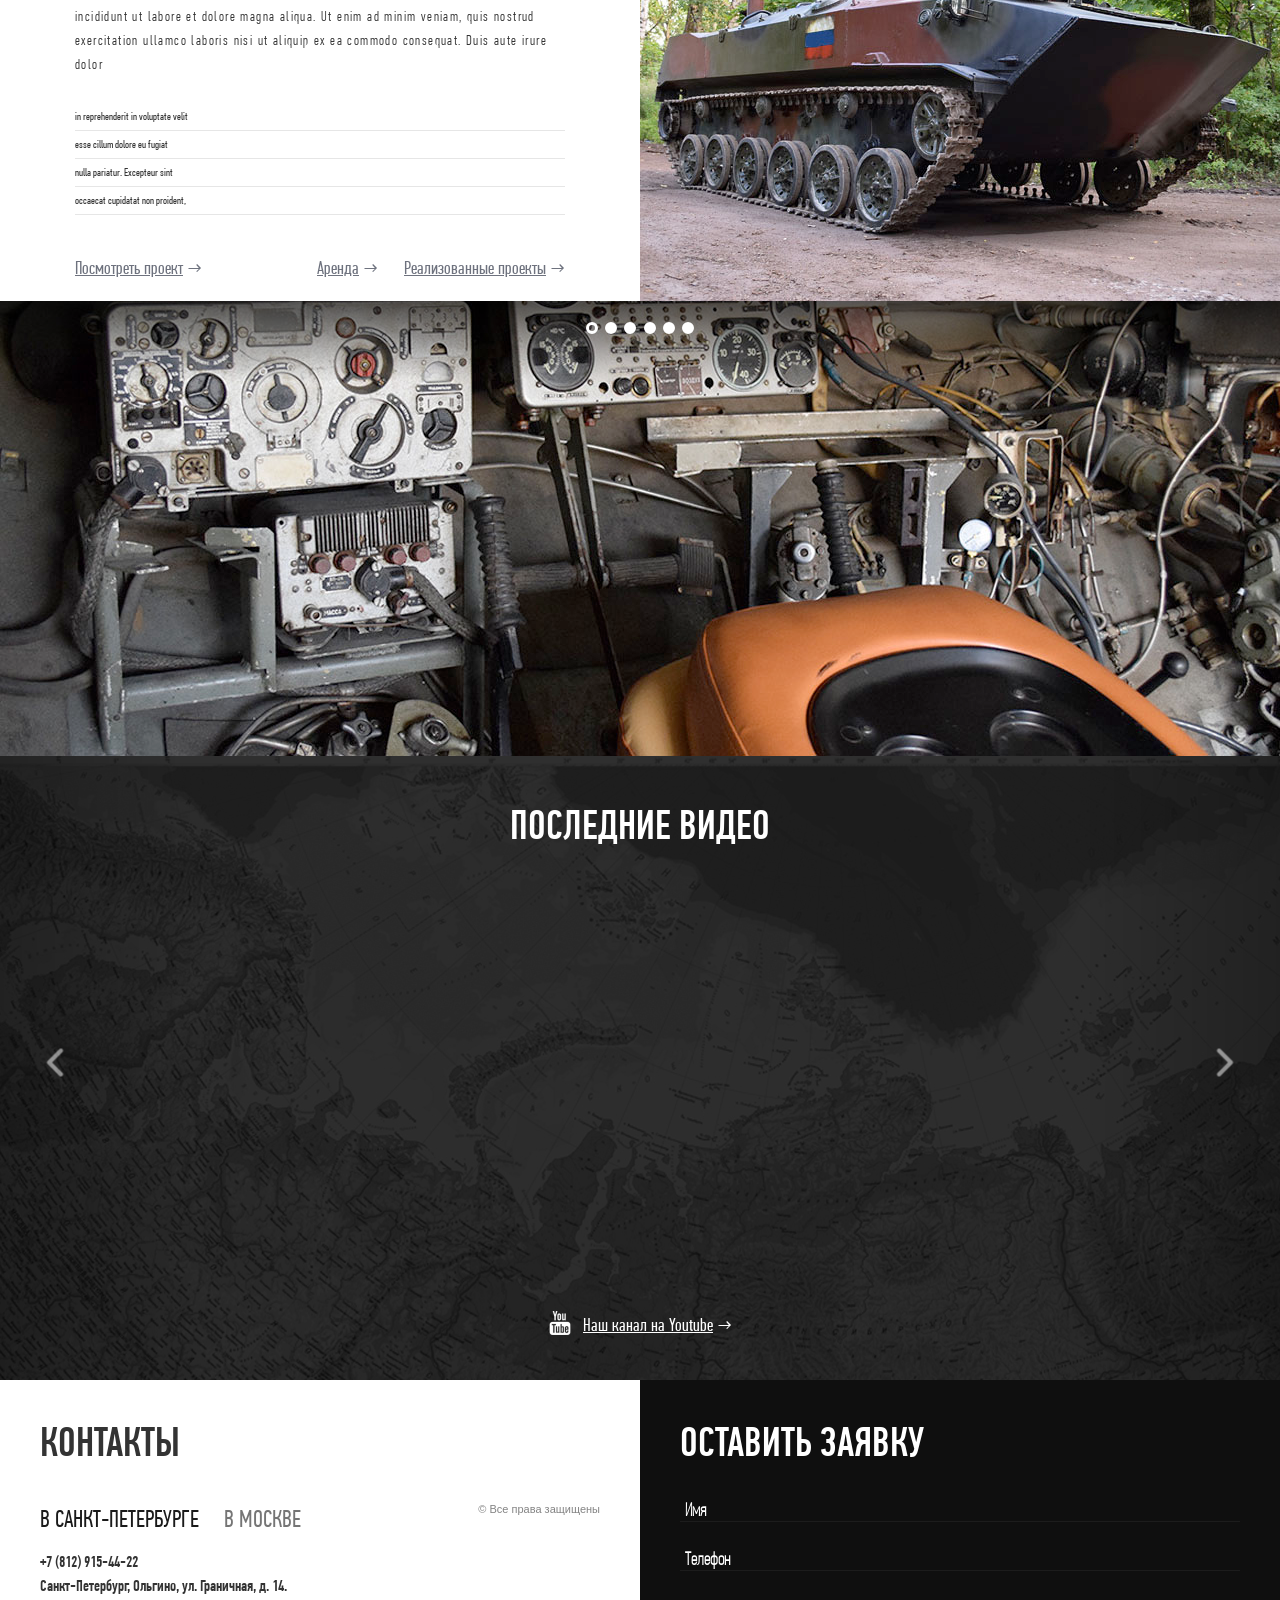
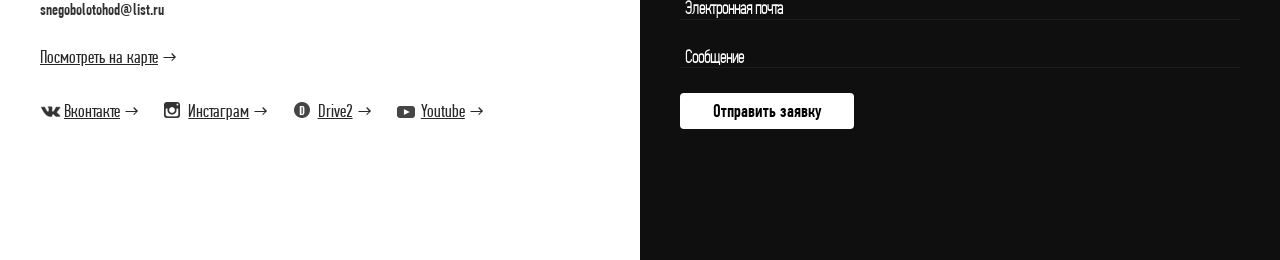
==== commit 3742a62c: "footer map added" ====
--- a/index.html
+++ b/index.html
@@ -212,13 +212,13 @@
                         <p>+7 (812) 915-44-22</p>
                         <p>Санкт-Петербург, Ольгино, ул. Граничная, д. 14.</p>
                         <p>snegobolotohod@list.ru</p>
-                        <a href=""><span>Посмотреть на карте</span> →</a>
+                        <a href="#" class="showMap"><span>Посмотреть на карте</span> →</a>
                     </div>
                     <div id="msk" class="tab-pane fade">
                         <p>+7 (812) 915-44-22</p>
                         <p>Санкт-Петербург, Ольгино, ул. Граничная, д. 14.</p>
                         <p>snegobolotohod@list.ru</p>
-                        <a href=""><span>Посмотреть на карте</span> →</a>
+                        <a href="" class="showMap"><span>Посмотреть на карте</span> →</a>
                     </div>
                 </div>
             </div>     
@@ -237,7 +237,7 @@
                         <span>Drive2</span> →
                     </a>
                     <a href="">
-                        <i class="small-icon youtube"></i>
+                        <i class="small-icon youtube-small"></i>
                         <span>Youtube</span> →
                     </a>
             </div>
@@ -268,6 +268,16 @@
                 </div>
             </form>
             <button class="btn white-btn">Отправить заявку</button>
+        </div>
+        <div class="col-xs-12 col-sm-6 map" id="spbMap">
+            <img src="assets/images/map.jpg" alt="" class="img-responsive">
+            <!--<i class="circle-icon marker"></i>-->
+            <i class="small-icon close-icon"></i>
+        </div>
+        <div class="col-xs-12 col-sm-6 map" id="mskMap">
+            <img src="assets/images/kv.jpg" alt="" class="img-responsive">
+            <!--<i class="circle-icon marker"></i>-->
+            <i class="small-icon close-icon"></i>
         </div>
     </section>
     
--- a/assets/css/main.css
+++ b/assets/css/main.css
@@ -115,34 +115,37 @@
 .small-icon.black-arrow {
   width: 17px;
   height: 29px;
+  background-position: -5px -44px;
+}
+.small-icon.close-icon {
+  width: 28px;
+  height: 29px;
   background-position: -43px -5px;
 }
 .small-icon.drive2 {
   width: 16px;
   height: 16px;
-  background-position: -5px -44px;
+  background-position: -32px -44px;
 }
 .small-icon.instagram {
   width: 16px;
   height: 16px;
-  background-position: -31px -44px;
+  background-position: -58px -44px;
 }
 .small-icon.vk {
   width: 23px;
   height: 13px;
-  background-position: -70px -5px;
-}
-.small-icon.youtube {
+  background-position: -81px -5px;
+}
+.small-icon.youtube-small {
   width: 18px;
   height: 12px;
-  background-position: -70px -28px;
-}
-.youtube-big {
-  background-image: url('../images/youtube-24.png');
-  background-repeat: no-repeat;
-  display: block;
+  background-position: -84px -28px;
+}
+.small-icon.youtube-big {
   width: 24px;
   height: 24px;
+  background-position: -84px -50px;
 }
 .circle-icon {
   background-image: url('../images/sprite-2.png');
@@ -354,6 +357,7 @@
 #video {
   background-image: url(../images/bg.jpg);
   color: #fff;
+  position: relative;
   /* 16x9 Aspect Ratio 
     .intrinsic-container-16x9 {
       padding-bottom: 56.25%;
@@ -436,8 +440,9 @@
   color: #fff;
 }
 #contacts .text-col {
+  padding: 20px 40px;
+  min-height: 480px;
   height: auto;
-  padding: 20px 40px;
 }
 #contacts .address {
   padding: 27px 0;
@@ -479,17 +484,17 @@
   right: 40px;
   bottom: 0;
 }
-#contacts a {
+#contacts .showMap {
   font-family: 'PFDinTextCompPro-Regular', sans-serif;
   font-size: 18px;
   color: #282828;
   display: block;
   margin-top: 22px;
 }
-#contacts a span {
-  text-decoration: underline;
-}
-#contacts a:hover {
+#contacts .showMap span {
+  text-decoration: underline;
+}
+#contacts .showMap:hover {
   text-decoration: none;
 }
 #contacts .links {
@@ -497,9 +502,18 @@
   /*margin-top: 85px;*/
 }
 #contacts .links a {
+  font-family: 'PFDinTextCompPro-Regular', sans-serif;
+  font-size: 18px;
+  color: #282828;
   position: relative;
   display: inline-block;
   margin-right: 20px;
+}
+#contacts .links a span {
+  text-decoration: underline;
+}
+#contacts .links a:hover {
+  text-decoration: none;
 }
 #contacts .links a span {
   display: inline-block;
@@ -567,3 +581,18 @@
 #contacts input:focus ~ .bar:after {
   width: 100%;
 }
+#contacts .map {
+  position: absolute;
+  display: none;
+  padding: 0;
+  right: 0;
+}
+#contacts .map img {
+  width: 100%;
+}
+#contacts .map .close-icon {
+  cursor: pointer;
+  position: absolute;
+  top: 40px;
+  right: 40px;
+}
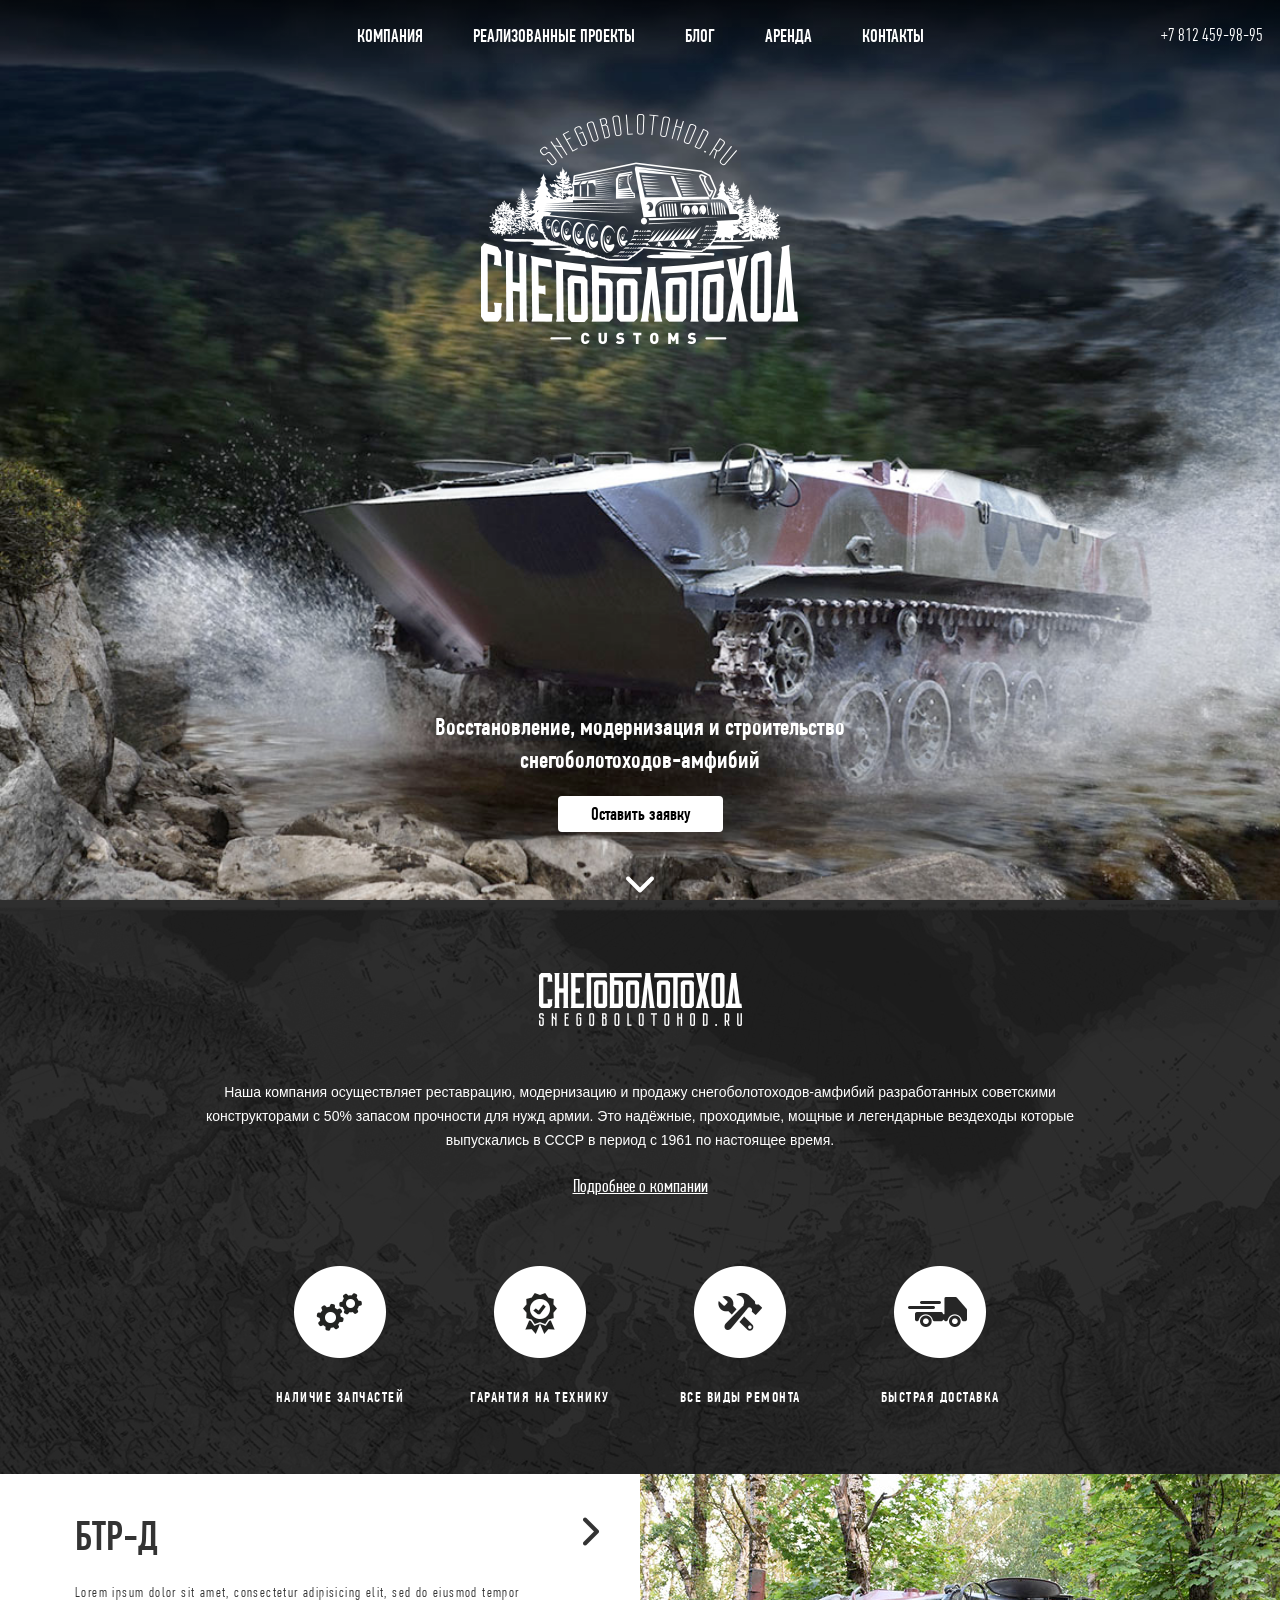
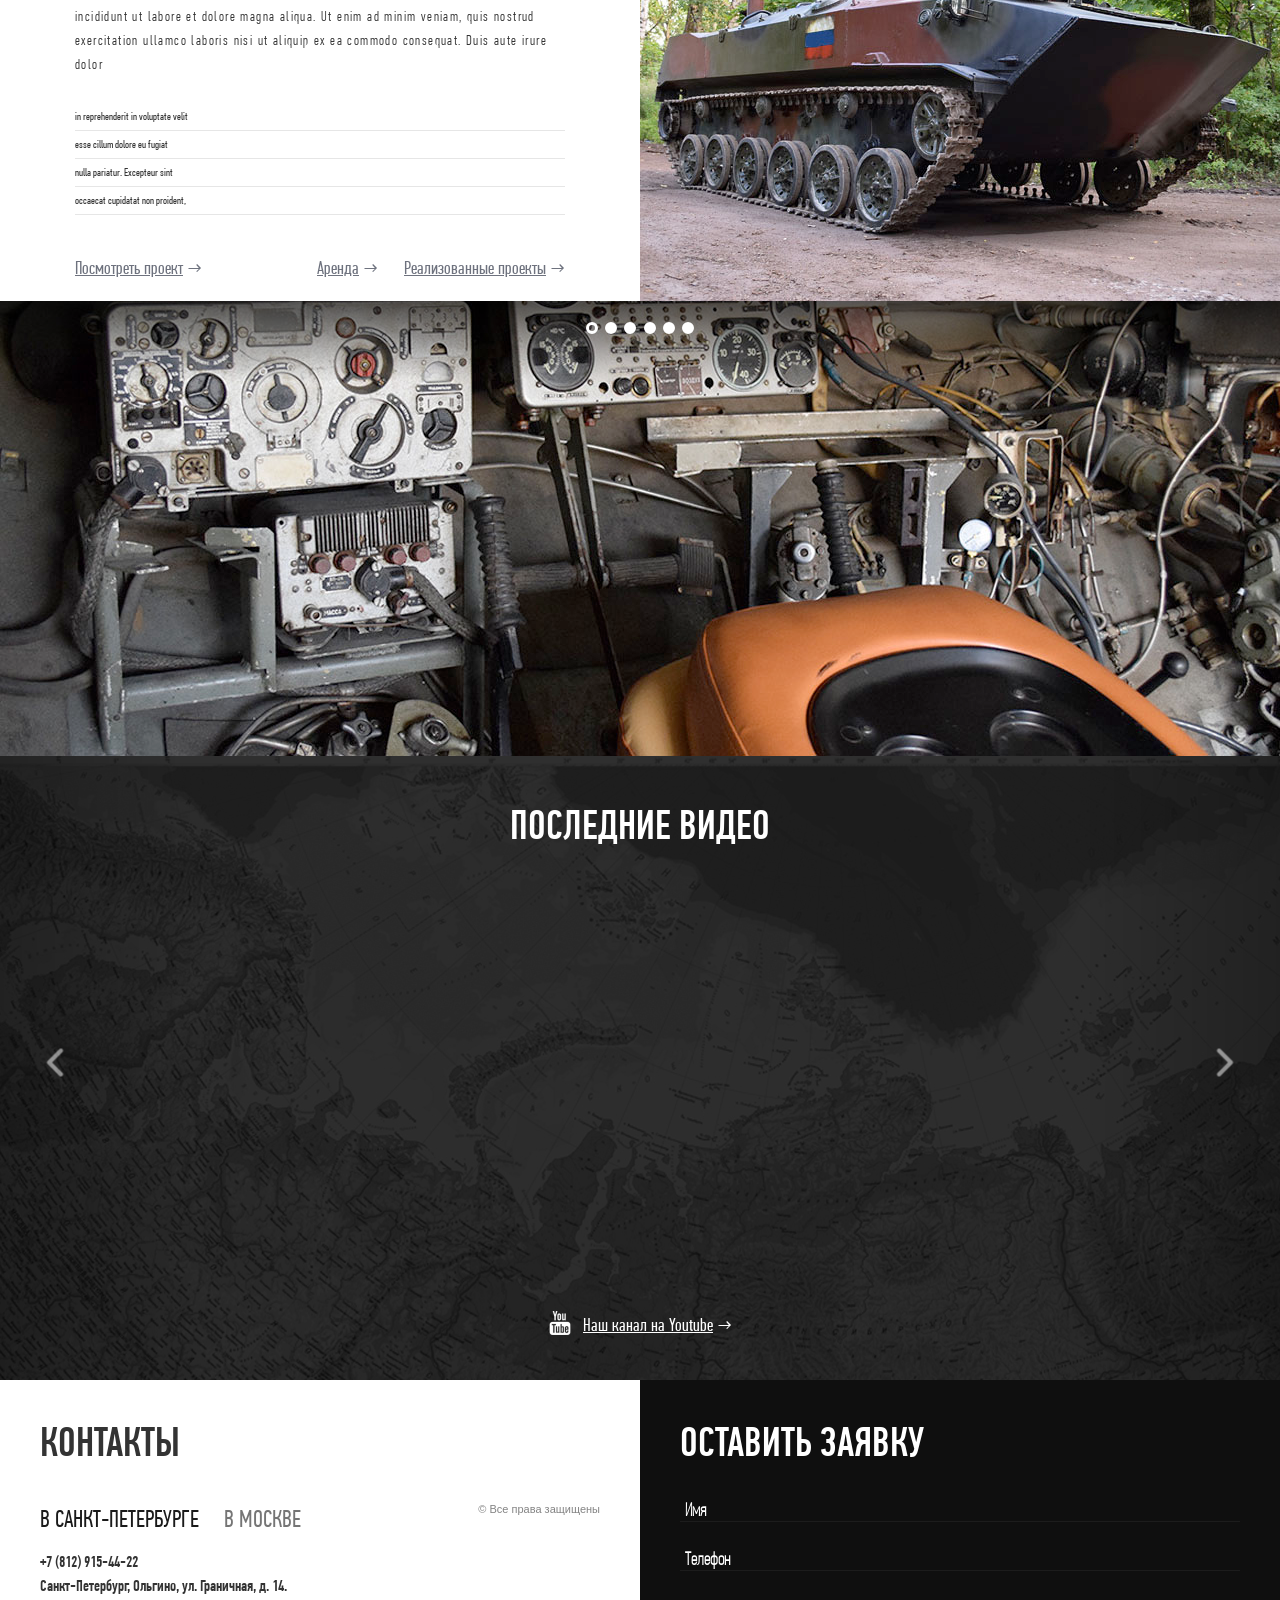
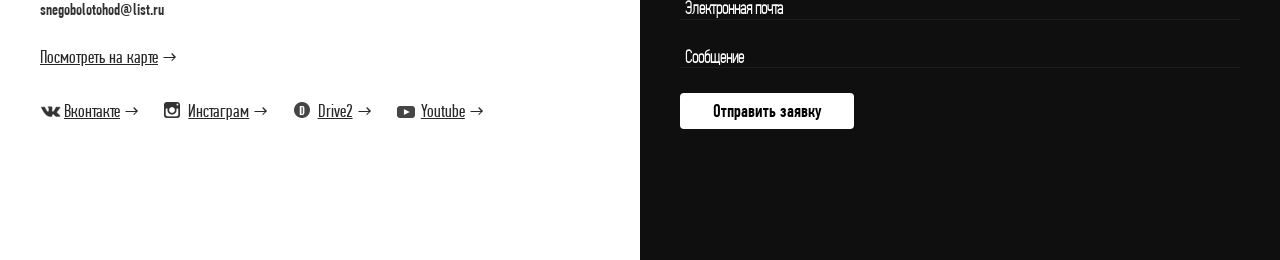
==== commit 2a15b0a7: "about-page added, responsive styles added" ====
--- a/index.html
+++ b/index.html
@@ -12,7 +12,8 @@
     <link rel="stylesheet" href="assets/css/media.css">
 </head>
 <body>
-    <nav id="mainNav" class="navbar navbar-custom navbar-static-top">
+    <div id="home-page">
+    <nav id="mainNav" class="navbar navbar-custom navbar-static-top navbar-home">
         <div class="container">
             <div class="navbar-header page-scroll">
                 <button type="button" class="navbar-toggle collapsed" data-toggle="collapse" data-target="#navbar-collapse-1">
@@ -21,7 +22,7 @@
                     <span class="icon-bar"></span>
                     <span class="sr-only">Toggle navigation</span>
                 </button>
-                <!-- <a class="navbar-brand page-scroll" href="#page-top">Some img</a> -->
+                <a class="navbar-brand page-scroll visible-xs" href="#page-top"><img class="img-responsive" src="assets/images/logo-min.png" alt=""></a>
             </div>
             <div class="collapse navbar-collapse clearfix" id="navbar-collapse-1">
                 <ul class="nav navbar-nav navbar-center">
@@ -48,11 +49,11 @@
         </div>
     </nav>
     <!-- Header -->
-    <header>
+    <header id="page-top">
         <div class="container text-center">
             <div class="row">
                 <div class="intro-logo">
-                    <img src="assets/images/logo.png" alt="">
+                    <img src="assets/images/logo.png" alt="" class="img-responsive">
                 </div>
             </div>
             <div class="row">
@@ -80,7 +81,7 @@
                     <p>Наша компания осуществляет реставрацию, модернизацию и продажу снегоболотоходов-амфибий разработанных советскими конструкторами с 50% запасом прочности для нужд армии. Это надёжные, проходимые, мощные и легендарные вездеходы которые выпускались в СССР в период с 1961 по настоящее время.</p>
                 </div>
                 <div class="col-xs-12 text-center">
-                    <a href="">Подробнее о компании</a>
+                    <a href="/about.html">Подробнее о компании</a>
                 </div>
             </div>
             <div class="row features">
@@ -280,7 +281,7 @@
             <i class="small-icon close-icon"></i>
         </div>
     </section>
-    
+    </div>
     <script src="bower_components/jquery/dist/jquery.min.js"></script>
     <script src="bower_components/bootstrap/dist/js/bootstrap.min.js"></script>
     <script src="assets/js/smooth-scroll.js"></script>
--- a/assets/css/main.css
+++ b/assets/css/main.css
@@ -23,12 +23,68 @@
   font-size: 19px;
   font-weight: 400;
 }
+p {
+  line-height: 1.3;
+}
+h1 {
+  font-family: 'PFDinTextCompPro-Medium', sans-serif;
+  font-size: 41px;
+  text-transform: uppercase;
+}
+.menu-items {
+  font-family: 'PFDinTextCompPro-Medium', sans-serif;
+  text-transform: uppercase;
+  color: #fff;
+  font-size: 18px;
+}
+.link-underline {
+  font-family: 'PFDinTextCompPro-Regular', sans-serif;
+  font-size: 18px;
+}
+@media (max-width: 767px) {
+  .link-underline {
+    font-size: 24px;
+  }
+}
+.link-underline span {
+  text-decoration: underline;
+}
+.link-underline:hover {
+  text-decoration: none;
+}
+.text-style {
+  font-size: 14px;
+  line-height: 24px;
+}
+@media (max-width: 767px) {
+  .text-style {
+    font-size: 18px;
+  }
+}
+a .link-arrow {
+  text-decoration: none;
+}
+.list-underline li {
+  height: 28px;
+  border-bottom: 1px solid #E6E6E6;
+  font-size: 11px;
+  font-family: 'PFDinTextCompPro-Regular', sans-serif;
+  padding: 6px 0;
+}
+@media (max-width: 767px) {
+  .list-underline li {
+    font-size: 18px;
+  }
+}
 #mainNav {
   font-family: 'PFDinTextCompPro-Medium', sans-serif;
   background-color: transparent;
   border: 0;
   position: absolute;
   width: 100%;
+  height: 93px;
+}
+#mainNav.navbar-home {
   background: -moz-linear-gradient(top, rgba(0, 0, 0, 0.65) 0%, rgba(0, 0, 0, 0) 100%);
   /* FF3.6-15 */
   background: -webkit-linear-gradient(top, rgba(0, 0, 0, 0.65) 0%, rgba(0, 0, 0, 0) 100%);
@@ -37,70 +93,113 @@
   /* W3C, IE10+, FF16+, Chrome26+, Opera12+, Safari7+ */
   filter: progid:DXImageTransform.Microsoft.gradient(startColorstr='#a6000000', endColorstr='#00000000', GradientType=0);
   /* IE6-9 */
-}
-#mainNav.navbar-fixed-top {
-  background: #0f0e0e;
-}
-@media (min-width: 1200px) {
-  #mainNav .container {
-    width: 100%;
-  }
-}
-p {
-  line-height: 1.3;
-}
-h1 {
-  font-family: 'PFDinTextCompPro-Medium', sans-serif;
-  font-size: 41px;
-  text-transform: uppercase;
-}
-.menu-items {
-  font-family: 'PFDinTextCompPro-Medium', sans-serif;
-  text-transform: uppercase;
-  color: #fff;
-  font-size: 18px;
-}
-.link-underline {
-  font-family: 'PFDinTextCompPro-Regular', sans-serif;
-  font-size: 18px;
-}
-.link-underline span {
-  text-decoration: underline;
-}
-.link-underline:hover {
-  text-decoration: none;
-}
-.text-style {
-  font-size: 14px;
-  line-height: 24px;
-}
-.navbar-nav.navbar-center {
+  height: auto;
+}
+#mainNav.navbar-home .navbar-center {
+  float: left;
   position: absolute;
   left: 50%;
   transform: translatex(-50%);
   min-width: 614px;
 }
-.navbar-center > li > a {
+#mainNav.navbar-home .navbar-right {
+  padding-right: 0;
+}
+#mainNav.navbar-home .navbar-center > li > a {
+  padding: 26px 25px;
+}
+#mainNav.navbar-home .navbar-right > li {
+  padding: 23px 17px;
+}
+#mainNav.navbar-not-home .navbar-brand {
+  padding: 40px 15px 0;
+}
+#mainNav.navbar-not-home .navbar-center {
+  float: right;
+  margin-right: 70px;
+}
+#mainNav.navbar-not-home .navbar-center > li > a {
+  padding: 52px 17px 26px;
+}
+#mainNav.navbar-not-home .navbar-right > li {
+  padding: 50px 0 0;
+}
+#mainNav.navbar-not-home .navbar-right {
+  padding-right: 15px;
+}
+#mainNav.navbar-fixed-top {
+  background: #0f0e0e;
+  height: auto;
+}
+#mainNav.navbar-fixed-top .navbar-center > li > a {
+  padding-top: 26px;
+  padding-bottom: 26px;
+}
+#mainNav.navbar-fixed-top .navbar-right > li {
+  padding-top: 23px;
+  padding-bottom: 23px;
+}
+#mainNav.navbar-fixed-top .navbar-brand {
+  padding: 8px 0;
+}
+#mainNav.navbar-fixed-top .nav > li > a:before {
+  bottom: 3px;
+  left: 0;
+}
+#mainNav .navbar-header,
+#mainNav .navbar-brand {
+  height: 100%;
+}
+#mainNav .navbar-center > li > a {
   font-family: 'PFDinTextCompPro-Medium', sans-serif;
   text-transform: uppercase;
   color: #fff;
   font-size: 18px;
-  padding: 26px 25px;
-}
-.navbar-right > li {
+}
+#mainNav .navbar-right > li {
   font-family: 'PFDinTextCompPro-Medium', sans-serif;
   text-transform: uppercase;
   color: #fff;
   font-size: 18px;
   font-family: 'PFDinTextCompPro-Light', sans-serif;
-  padding: 23px 17px;
-}
-.navbar-nav.navbar-right {
-  font-family: 'PFDinTextCompPro-Light', sans-serif;
-  padding-right: 0;
-}
-.navbar-toggle .icon-bar {
+}
+#mainNav .navbar-toggle .icon-bar {
   background-color: #fff;
+}
+#mainNav .nav > li > a {
+  position: relative;
+  text-decoration: none;
+  display: inline-block;
+}
+#mainNav .nav > li > a:focus,
+#mainNav .nav > li > a:hover {
+  text-decoration: none;
+  background-color: transparent;
+}
+#mainNav .nav > li > a:before {
+  content: "";
+  position: absolute;
+  width: 100%;
+  height: 1px;
+  bottom: 0;
+  left: 0;
+  background-color: #fff;
+  visibility: hidden;
+  -webkit-transition: all 0.3s ease-in-out 0s;
+  -moz-transition: all 0.3s ease-in-out 0s;
+  -o-transition: all 0.3s ease-in-out 0s;
+  transition: all 0.3s ease-in-out 0s;
+  -webkit-transform: scaleX(0);
+  -moz-transform: scaleX(0);
+  -o-transform: scaleX(0);
+  transform: scaleX(0);
+}
+#mainNav .nav > li > a:hover:before {
+  visibility: visible;
+  -webkit-transform: scaleX(1);
+  -moz-transform: scaleX(1);
+  -o-transform: scaleX(1);
+  transform: scaleX(1);
 }
 .small-icon {
   background-image: url('../images/sprite-1.png');
@@ -215,35 +314,57 @@
   font-size: 18px;
   padding: 4px 32px;
 }
-#company {
+#company,
+#about {
   min-height: 574px;
   background-image: url(../images/bg.jpg);
   color: #fff;
 }
-#company .row {
-  max-width: 900px;
-  width: 100%;
-  margin: 0 auto;
-}
-#company p {
+#company p,
+#about p,
+#company figcaption,
+#about figcaption {
   margin: 0 auto 20px;
   font-size: 14px;
   line-height: 24px;
 }
-#company a {
+@media (max-width: 767px) {
+  #company p,
+  #about p,
+  #company figcaption,
+  #about figcaption {
+    font-size: 18px;
+  }
+}
+#company a,
+#about a {
   color: #fff;
   font-family: 'PFDinTextCompPro-Regular', sans-serif;
   font-size: 18px;
   text-decoration: underline;
 }
-#company a span {
+@media (max-width: 767px) {
+  #company a,
+  #about a {
+    font-size: 24px;
+  }
+}
+#company a span,
+#about a span {
   text-decoration: underline;
 }
-#company a:hover {
-  text-decoration: none;
-}
-#company a:hover {
+#company a:hover,
+#about a:hover {
+  text-decoration: none;
+}
+#company a:hover,
+#about a:hover {
   text-decoration: underline;
+}
+#company .row {
+  max-width: 900px;
+  width: 100%;
+  margin: 0 auto;
 }
 #company .circle-icon {
   margin: 0 auto;
@@ -252,7 +373,7 @@
   margin-top: 67px;
   max-width: 800px;
 }
-.company-heading {
+#company .company-heading {
   font-family: 'PFDinTextCompPro-Medium', sans-serif;
   text-transform: uppercase;
   color: #fff;
@@ -261,7 +382,7 @@
   font-size: 15px;
   letter-spacing: 0.1em;
 }
-.company-logo {
+#company .company-logo {
   margin: 73px auto 54px;
 }
 #portfolio {
@@ -292,6 +413,11 @@
   color: #0e1529;
   opacity: .6;
   float: right;
+}
+@media (max-width: 767px) {
+  #portfolio .links a {
+    font-size: 24px;
+  }
 }
 #portfolio .links a span {
   text-decoration: underline;
@@ -315,15 +441,10 @@
   letter-spacing: 0.1em;
   margin: 21px 0 27px;
 }
-a .link-arrow {
-  text-decoration: none;
-}
-.list-underline li {
-  height: 28px;
-  border-bottom: 1px solid #E6E6E6;
-  font-size: 11px;
-  font-family: 'PFDinTextCompPro-Regular', sans-serif;
-  padding: 6px 0;
+@media (max-width: 767px) {
+  #portfolio p {
+    font-size: 18px;
+  }
 }
 #gallery .carousel-inner > .item > a > img,
 #gallery .carousel-inner > .item > img {
@@ -358,15 +479,6 @@
   background-image: url(../images/bg.jpg);
   color: #fff;
   position: relative;
-  /* 16x9 Aspect Ratio 
-    .intrinsic-container-16x9 {
-      padding-bottom: 56.25%;
-    }
-
-    /* 4x3 Aspect Ratio 
-    .intrinsic-container-4x3 {
-      padding-bottom: 75%;
-    }*/
 }
 #video .iframe-container {
   max-width: 715px;
@@ -424,6 +536,11 @@
   font-family: 'PFDinTextCompPro-Regular', sans-serif;
   font-size: 18px;
   color: #fff;
+}
+@media (max-width: 767px) {
+  #video .read-more a {
+    font-size: 24px;
+  }
 }
 #video .read-more a span {
   text-decoration: underline;
@@ -491,6 +608,11 @@
   display: block;
   margin-top: 22px;
 }
+@media (max-width: 767px) {
+  #contacts .showMap {
+    font-size: 24px;
+  }
+}
 #contacts .showMap span {
   text-decoration: underline;
 }
@@ -508,6 +630,11 @@
   position: relative;
   display: inline-block;
   margin-right: 20px;
+}
+@media (max-width: 767px) {
+  #contacts .links a {
+    font-size: 24px;
+  }
 }
 #contacts .links a span {
   text-decoration: underline;
@@ -596,3 +723,28 @@
   top: 40px;
   right: 40px;
 }
+#about {
+  padding-top: 178px;
+  padding-bottom: 205px;
+}
+#about .row {
+  margin-top: 20px;
+  padding: 0 15px;
+}
+#about .row > div {
+  padding: 0;
+}
+#about .row > div.text-col {
+  padding-right: 80px;
+}
+#about .row > div.image-col {
+  padding-top: 4px;
+}
+#about p,
+#about figcaption {
+  font-family: 'PFDinTextCompPro-Light', sans-serif;
+}
+#about figcaption {
+  font-style: italic;
+  margin-top: 20px;
+}
--- a/assets/css/media.css
+++ b/assets/css/media.css
@@ -1,14 +1,31 @@
-@media (min-width: 1280px) {
-  /*.container {
-		width: 1260px;
-	}*/
+@media (min-width: 1200px) {
+  #home-page .container {
+    width: 100%;
+  }
+}
+@media (min-width: 1086px) {
+  .container {
+    width: 1086px;
+  }
+  #mainNav.navbar-not-home .container {
+    width: 1086px;
+  }
 }
 @media (max-width: 1200px) {
-  .container {
+  #mainNav.navbar-home .container {
+    width: 100%;
+  }
+}
+@media (max-width: 1086px) {
+  #mainNav.navbar-not-home .container {
     width: 100%;
   }
 }
 @media (max-width: 992px) {
+  #mainNav.navbar-not-home .navbar-nav > li > a {
+    padding-left: 10px;
+    padding-right: 10px;
+  }
   #portfolio .text-col {
     padding: 0 20px 20px;
   }
@@ -22,8 +39,15 @@
   }
 }
 @media (max-width: 870px) {
-  .navbar-nav > li > a {
+  #mainNav.navbar-home .navbar-nav > li > a {
     padding: 26px 20px;
+  }
+  #mainNav.navbar-not-home .navbar-center {
+    margin-right: 0;
+  }
+  #mainNav.navbar-not-home .navbar-nav > li > a {
+    padding-left: 5px;
+    padding-right: 5px;
   }
   #video .left .white-arrow {
     left: 10px;
@@ -33,7 +57,17 @@
   }
 }
 @media (max-width: 767px) {
-  .navbar-nav.navbar-center {
+  #mainNav .navbar-brand {
+    padding-top: 8px !important;
+    padding-bottom: 8px !important;
+  }
+  #mainNav .navbar-brand img {
+    height: 37px;
+  }
+  #mainNav.navbar-fixed-top .navbar-brand {
+    padding-left: 15px;
+  }
+  .navbar-center {
     position: relative;
     left: 0;
     transform: none;
@@ -45,6 +79,20 @@
   .navbar-nav > li > a {
     padding: 16px 20px;
   }
+  header .intro-logo {
+    margin-left: 20px;
+    margin-right: 20px;
+  }
+  #company .features {
+    margin-top: 20px;
+  }
+  #company .features > div {
+    width: 25%;
+  }
+  #company .company-heading {
+    margin-top: 10px;
+    font-size: 18px;
+  }
   #video .iframe-container {
     margin: 0 40px;
     width: auto;
@@ -54,6 +102,11 @@
   }
   #portfolio p {
     text-align: justify;
+  }
+  #portfolio .links a {
+    float: none;
+    width: 100%;
+    display: block;
   }
   #portfolio .image-col img,
   #contacts .feedback-col {
@@ -66,11 +119,22 @@
   #contacts .links {
     margin-top: 20px;
   }
-}
-@media (max-width: 425px) {
-  #portfolio .links a {
-    float: none;
-    width: 100%;
-    display: block;
+  #about {
+    padding-top: 70px;
+    padding-bottom: 70px;
+  }
+  #about p {
+    text-align: justify;
+  }
+  #about .row > div.text-col {
+    padding-right: 0;
+  }
+  #about .links {
+    text-align: center;
   }
 }
+@media (max-width: 530px) {
+  #company .features > div {
+    width: 50%;
+  }
+}
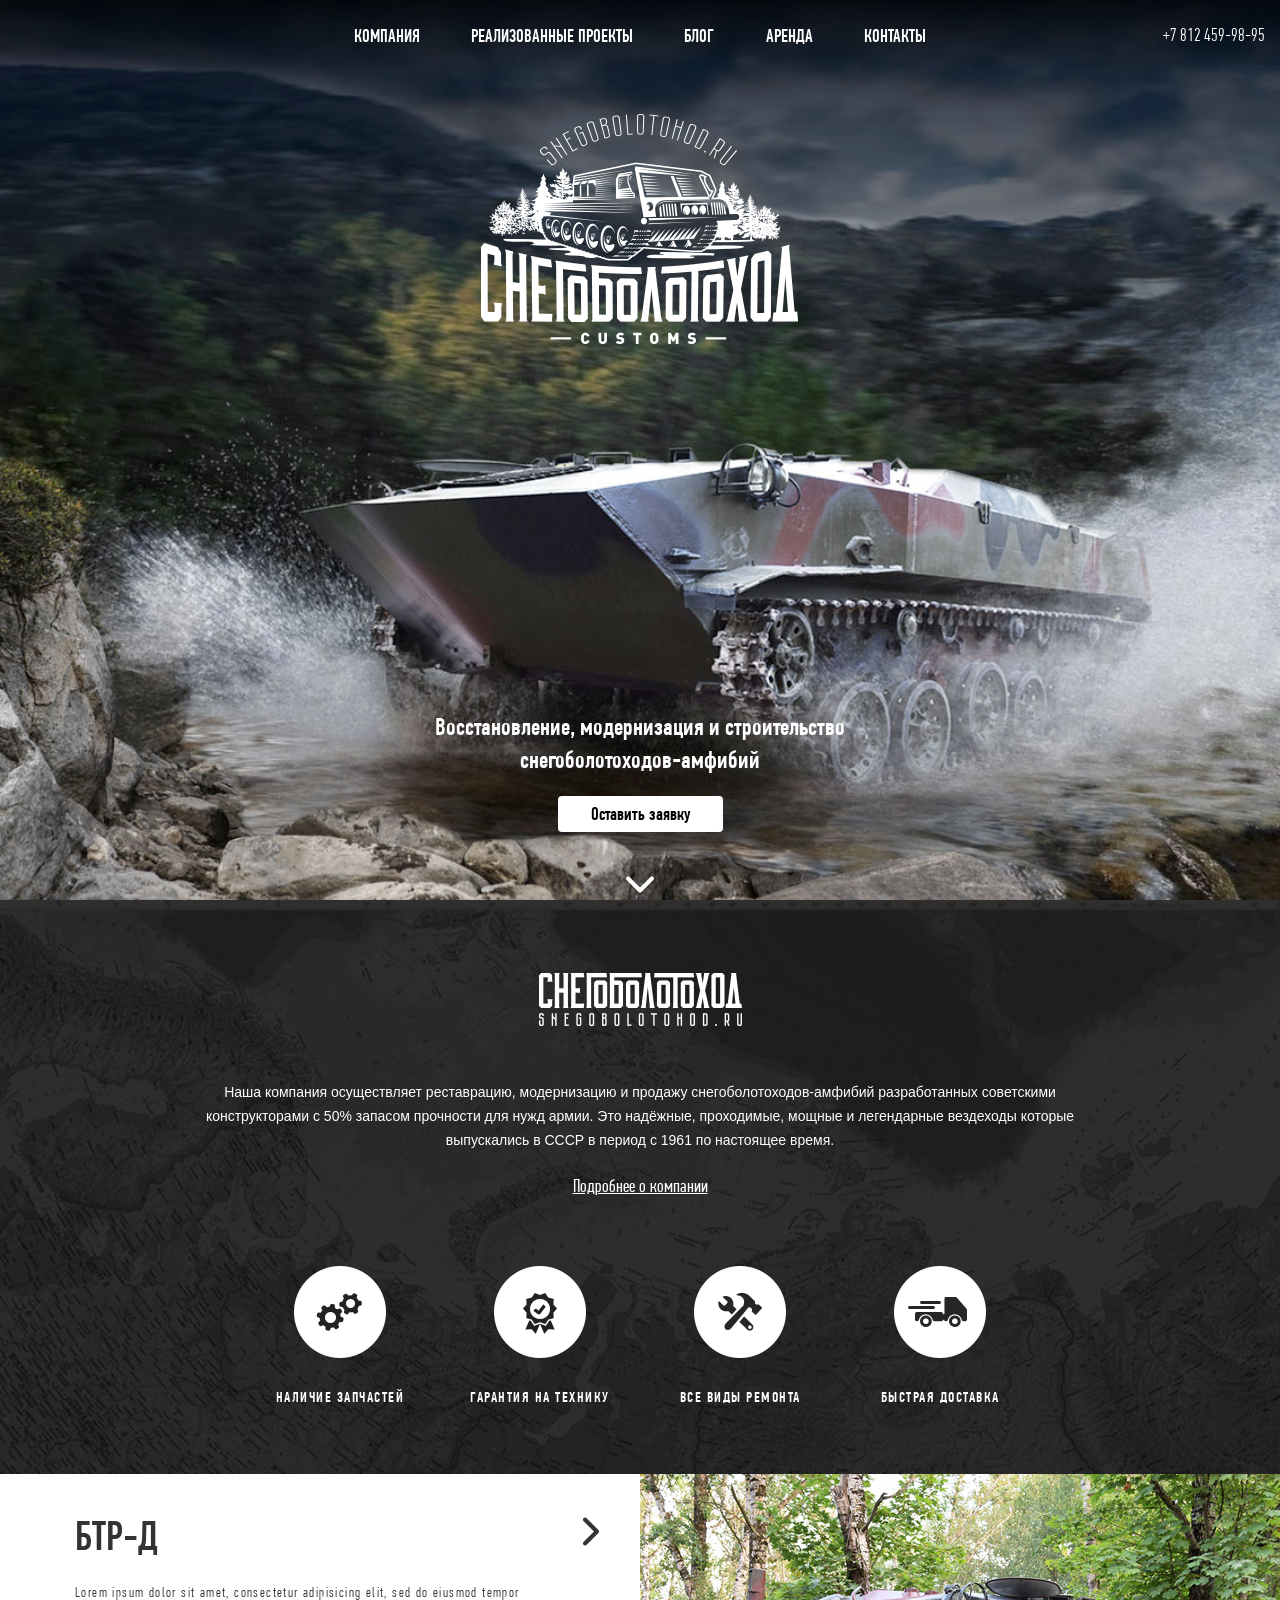
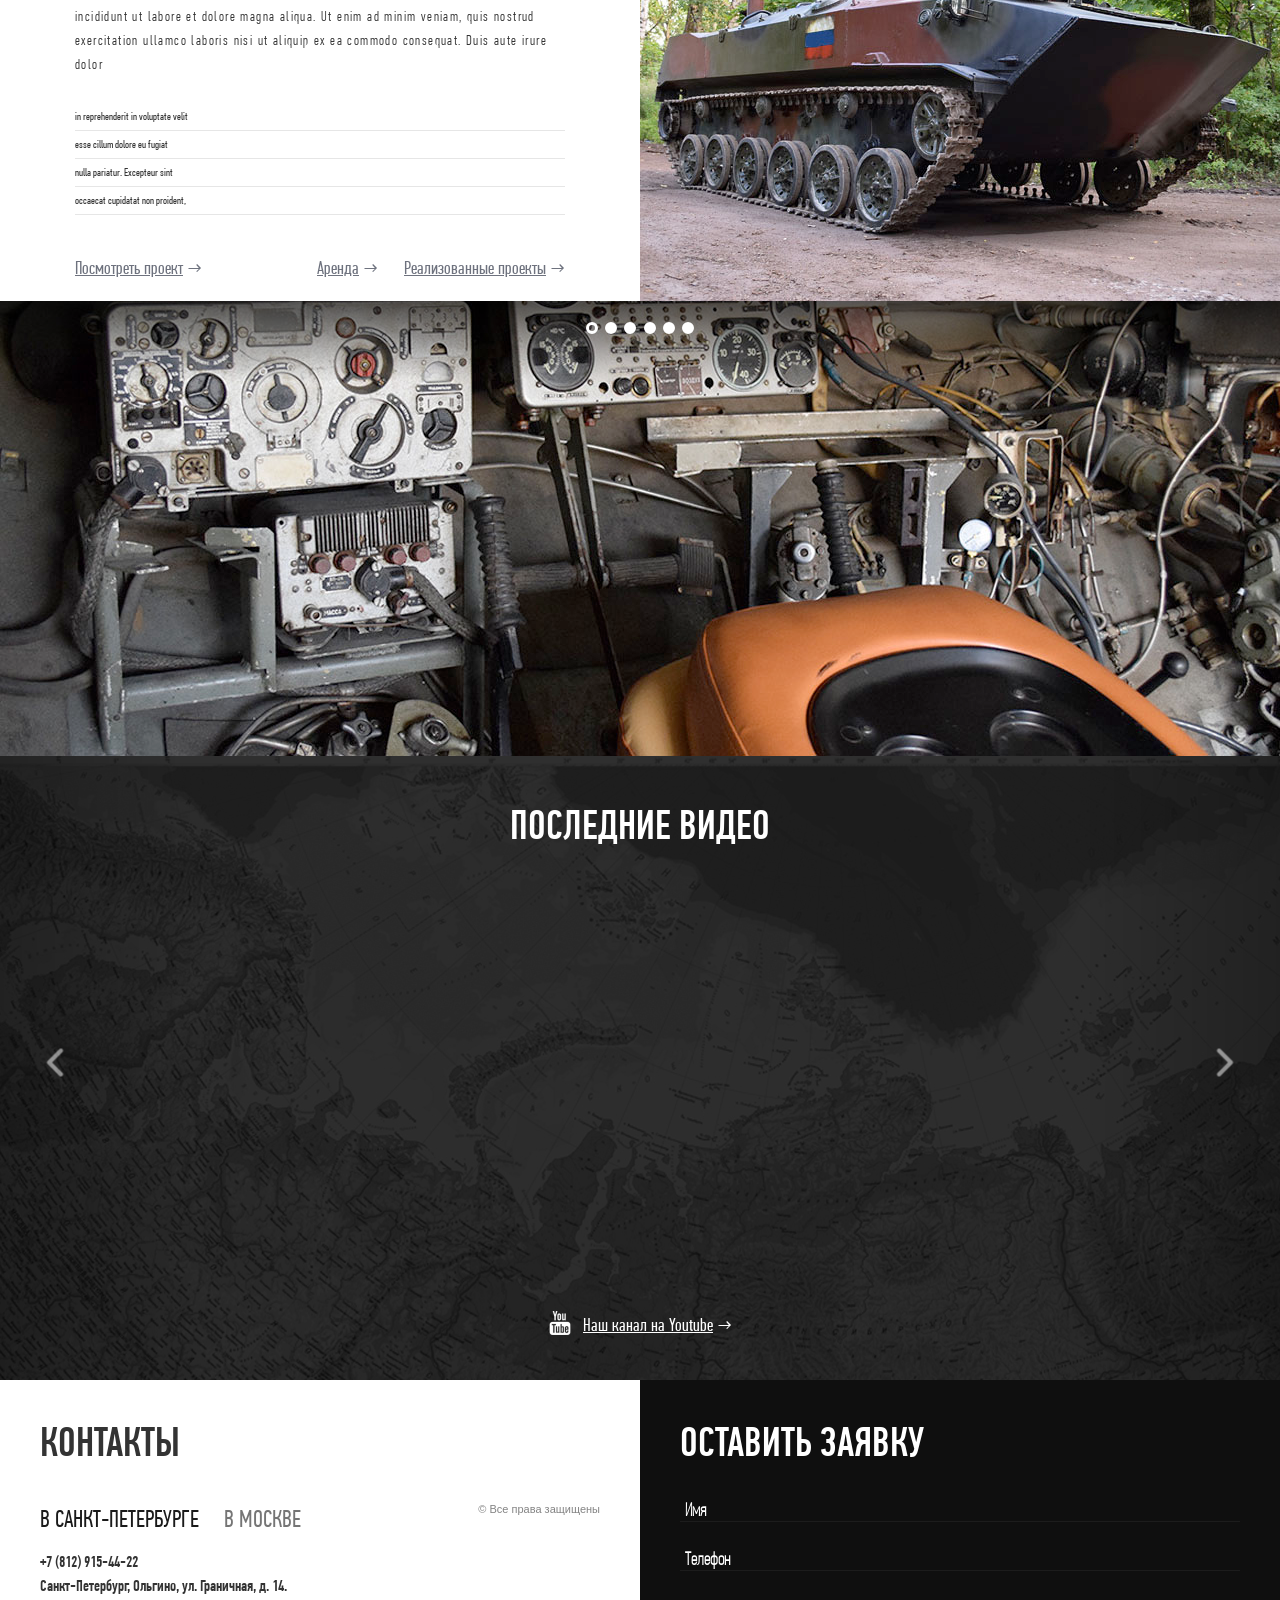
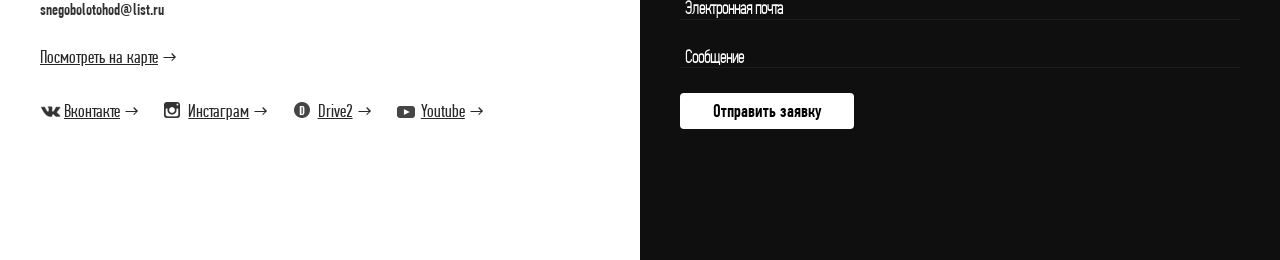
==== commit 5429b67c: "navbar width fixed" ====
--- a/index.html
+++ b/index.html
@@ -24,7 +24,7 @@
                 </button>
                 <a class="navbar-brand page-scroll visible-xs" href="#page-top"><img class="img-responsive" src="assets/images/logo-min.png" alt=""></a>
             </div>
-            <div class="collapse navbar-collapse clearfix" id="navbar-collapse-1">
+            <div class="collapse navbar-collapse" id="navbar-collapse-1">
                 <ul class="nav navbar-nav navbar-center">
                     <li>
                         <a class="page-scroll" href="#company">Компания</a>
@@ -42,7 +42,7 @@
                         <a class="page-scroll" href="#contacts">Контакты</a>
                     </li>
                 </ul>
-                <ul class="nav navbar-nav navbar-right hidden-xs">
+                <ul class="nav navbar-nav navbar-number">
                     <li>+7 812 459-98-95</li>
                 </ul>
             </div>
--- a/assets/css/main.css
+++ b/assets/css/main.css
@@ -96,36 +96,34 @@
   height: auto;
 }
 #mainNav.navbar-home .navbar-center {
-  float: left;
-  position: absolute;
-  left: 50%;
-  transform: translatex(-50%);
-  min-width: 614px;
-}
-#mainNav.navbar-home .navbar-right {
-  padding-right: 0;
+  float: none;
+  max-width: 884px;
+  margin: 0 auto;
+  padding-left: 115px;
+  padding-right: 115px;
+  justify-content: space-between;
+  width: 100%;
 }
 #mainNav.navbar-home .navbar-center > li > a {
-  padding: 26px 25px;
-}
-#mainNav.navbar-home .navbar-right > li {
-  padding: 23px 17px;
+  padding: 26px 10px;
+}
+#mainNav.navbar-home .navbar-number > li {
+  padding: 23px 0;
 }
 #mainNav.navbar-not-home .navbar-brand {
   padding: 40px 15px 0;
 }
 #mainNav.navbar-not-home .navbar-center {
   float: right;
-  margin-right: 70px;
+  max-width: 534px;
+  width: auto;
+  margin-right: 170px;
 }
 #mainNav.navbar-not-home .navbar-center > li > a {
   padding: 52px 17px 26px;
 }
-#mainNav.navbar-not-home .navbar-right > li {
+#mainNav.navbar-not-home .navbar-number > li {
   padding: 50px 0 0;
-}
-#mainNav.navbar-not-home .navbar-right {
-  padding-right: 15px;
 }
 #mainNav.navbar-fixed-top {
   background: #0f0e0e;
@@ -135,28 +133,40 @@
   padding-top: 26px;
   padding-bottom: 26px;
 }
-#mainNav.navbar-fixed-top .navbar-right > li {
+#mainNav.navbar-fixed-top .navbar-number > li {
   padding-top: 23px;
   padding-bottom: 23px;
 }
 #mainNav.navbar-fixed-top .navbar-brand {
-  padding: 8px 0;
+  padding: 8px 0 8px 15px;
 }
 #mainNav.navbar-fixed-top .nav > li > a:before {
   bottom: 3px;
   left: 0;
 }
+#mainNav #navbar-collapse-1 {
+  position: relative;
+}
 #mainNav .navbar-header,
 #mainNav .navbar-brand {
   height: 100%;
 }
+#mainNav .navbar-center {
+  display: flex;
+}
 #mainNav .navbar-center > li > a {
   font-family: 'PFDinTextCompPro-Medium', sans-serif;
   text-transform: uppercase;
   color: #fff;
   font-size: 18px;
 }
-#mainNav .navbar-right > li {
+#mainNav .navbar-number {
+  position: absolute;
+  padding-right: 0;
+  right: 0;
+  top: 0;
+}
+#mainNav .navbar-number > li {
   font-family: 'PFDinTextCompPro-Medium', sans-serif;
   text-transform: uppercase;
   color: #fff;
@@ -165,6 +175,10 @@
 }
 #mainNav .navbar-toggle .icon-bar {
   background-color: #fff;
+}
+#mainNav .navbar-nav > li {
+  float: none;
+  display: inline-block;
 }
 #mainNav .nav > li > a {
   position: relative;
@@ -315,29 +329,29 @@
   padding: 4px 32px;
 }
 #company,
-#about {
+.page-content {
   min-height: 574px;
   background-image: url(../images/bg.jpg);
   color: #fff;
 }
 #company p,
-#about p,
+.page-content p,
 #company figcaption,
-#about figcaption {
+.page-content figcaption {
   margin: 0 auto 20px;
   font-size: 14px;
   line-height: 24px;
 }
 @media (max-width: 767px) {
   #company p,
-  #about p,
+  .page-content p,
   #company figcaption,
-  #about figcaption {
+  .page-content figcaption {
     font-size: 18px;
   }
 }
 #company a,
-#about a {
+.page-content a {
   color: #fff;
   font-family: 'PFDinTextCompPro-Regular', sans-serif;
   font-size: 18px;
@@ -345,20 +359,20 @@
 }
 @media (max-width: 767px) {
   #company a,
-  #about a {
+  .page-content a {
     font-size: 24px;
   }
 }
 #company a span,
-#about a span {
+.page-content a span {
   text-decoration: underline;
 }
 #company a:hover,
-#about a:hover {
+.page-content a:hover {
   text-decoration: none;
 }
 #company a:hover,
-#about a:hover {
+.page-content a:hover {
   text-decoration: underline;
 }
 #company .row {
@@ -723,28 +737,92 @@
   top: 40px;
   right: 40px;
 }
-#about {
+.page-content {
   padding-top: 178px;
   padding-bottom: 205px;
 }
-#about .row {
+.page-content .container {
+  position: relative;
+}
+.page-content .row {
   margin-top: 20px;
   padding: 0 15px;
 }
-#about .row > div {
+.page-content .row > div {
   padding: 0;
 }
-#about .row > div.text-col {
+.page-content .row > div.text-col {
   padding-right: 80px;
 }
-#about .row > div.image-col {
+.page-content .row > div.image-col {
+  padding-right: 15px;
   padding-top: 4px;
 }
-#about p,
-#about figcaption {
+.page-content p {
+  font-family: 'OpenSans', sans-serif;
+  font-size: 12px;
+}
+.page-content figcaption {
   font-family: 'PFDinTextCompPro-Light', sans-serif;
-}
-#about figcaption {
   font-style: italic;
   margin-top: 20px;
 }
+.page-content h2 {
+  font-size: 18px;
+  text-transform: uppercase;
+  font-weight: 600;
+  margin-top: 4px;
+  margin-bottom: 30px;
+}
+.page-content article {
+  border: 0;
+  border-bottom: 1px solid #fff;
+  border-color: rgba(255, 255, 255, 0.2);
+}
+.page-content article:last-child {
+  border: 0;
+}
+#portfolio-page .page-content {
+  padding-top: 124px;
+  padding-bottom: 24px;
+}
+#portfolio-page .page-content h1 {
+  margin-bottom: 0;
+}
+#portfolio-page .page-content .row {
+  margin-top: 54px;
+  margin-bottom: 14px;
+}
+#portfolio-page .page-content p {
+  margin: 0 auto 24px;
+}
+#gallery-page .page-content {
+  padding-top: 158px;
+  padding-bottom: 115px;
+}
+#gallery-page .page-content h1 {
+  margin-bottom: 40px;
+}
+#gallery-page .page-content .back-link {
+  position: absolute;
+  right: 15px;
+  top: 56px;
+}
+#gallery-page .page-content .gallery-row {
+  display: flex;
+  flex-direction: row;
+  align-content: space-between;
+}
+#gallery-page .page-content .gallery-img {
+  margin: 0 10px;
+}
+#gallery-page .page-content .gallery-img:first-child {
+  margin-left: 0;
+}
+#gallery-page .page-content .gallery-img:last-child {
+  margin-right: 0;
+}
+#gallery-page .page-content figcaption {
+  margin-top: 14px;
+  margin-bottom: 0;
+}
--- a/assets/css/media.css
+++ b/assets/css/media.css
@@ -22,6 +22,9 @@
   }
 }
 @media (max-width: 992px) {
+  #mainNav.navbar-not-home .navbar-center {
+    margin-right: 100px;
+  }
   #mainNav.navbar-not-home .navbar-nav > li > a {
     padding-left: 10px;
     padding-right: 10px;
@@ -39,15 +42,9 @@
   }
 }
 @media (max-width: 870px) {
-  #mainNav.navbar-home .navbar-nav > li > a {
-    padding: 26px 20px;
-  }
-  #mainNav.navbar-not-home .navbar-center {
-    margin-right: 0;
-  }
   #mainNav.navbar-not-home .navbar-nav > li > a {
-    padding-left: 5px;
-    padding-right: 5px;
+    padding-left: 4px;
+    padding-right: 4px;
   }
   #video .left .white-arrow {
     left: 10px;
@@ -57,6 +54,26 @@
   }
 }
 @media (max-width: 767px) {
+  .links a {
+    float: none;
+    width: 100%;
+    display: block;
+  }
+  #mainNav {
+    height: 53px;
+  }
+  #mainNav .navbar-nav {
+    margin: 0 auto;
+  }
+  #mainNav .navbar-nav > li {
+    text-align: center;
+  }
+  #mainNav .navbar-nav > li > a {
+    padding: 15px !important;
+  }
+  #mainNav .navbar-nav > li > a:before {
+    display: none;
+  }
   #mainNav .navbar-brand {
     padding-top: 8px !important;
     padding-bottom: 8px !important;
@@ -67,17 +84,34 @@
   #mainNav.navbar-fixed-top .navbar-brand {
     padding-left: 15px;
   }
-  .navbar-center {
+  #mainNav.navbar-home .navbar-center,
+  #mainNav.navbar-not-home .navbar-center,
+  #mainNav.navbar-home .navbar-number,
+  #mainNav.navbar-not-home .navbar-number {
+    float: none;
     position: relative;
     left: 0;
     transform: none;
     min-width: 100%;
   }
-  .navbar-collapse {
+  #mainNav.navbar-home .navbar-number,
+  #mainNav.navbar-not-home .navbar-number {
+    padding: 0;
+  }
+  #mainNav.navbar-home .navbar-number > li,
+  #mainNav.navbar-not-home .navbar-number > li {
+    padding: 15px;
+    height: 51px;
+  }
+  #mainNav.navbar-home .navbar-number > li,
+  #mainNav.navbar-not-home .navbar-number > li,
+  #mainNav.navbar-home .navbar-center > li,
+  #mainNav.navbar-not-home .navbar-center > li {
+    border-top: 1px solid #fff;
+  }
+  #mainNav .navbar-collapse {
     background: #0f0e0e;
-  }
-  .navbar-nav > li > a {
-    padding: 16px 20px;
+    padding: 0;
   }
   header .intro-logo {
     margin-left: 20px;
@@ -104,9 +138,7 @@
     text-align: justify;
   }
   #portfolio .links a {
-    float: none;
-    width: 100%;
-    display: block;
+    margin: 0 !important;
   }
   #portfolio .image-col img,
   #contacts .feedback-col {
@@ -119,18 +151,39 @@
   #contacts .links {
     margin-top: 20px;
   }
-  #about {
-    padding-top: 70px;
-    padding-bottom: 70px;
+  .page-content {
+    padding-top: 70px !important;
+    padding-bottom: 70px !important;
   }
-  #about p {
+  .page-content p {
     text-align: justify;
+    font-size: 14px;
   }
-  #about .row > div.text-col {
+  .page-content .row > div.text-col,
+  .page-content .row > div.image-col {
     padding-right: 0;
   }
-  #about .links {
+  .page-content .links {
     text-align: center;
+  }
+  .page-content h1,
+  .page-content h2 {
+    text-align: center;
+  }
+  .page-content h2 {
+    font-size: 24px;
+  }
+  #gallery-page .page-content .gallery-row {
+    flex-direction: column;
+  }
+  #gallery-page .page-content .back-link {
+    top: 90px;
+  }
+  #gallery-page .page-content .gallery-img {
+    margin: 0;
+  }
+  #gallery-page .page-content figcaption {
+    margin-bottom: 20px;
   }
 }
 @media (max-width: 530px) {
